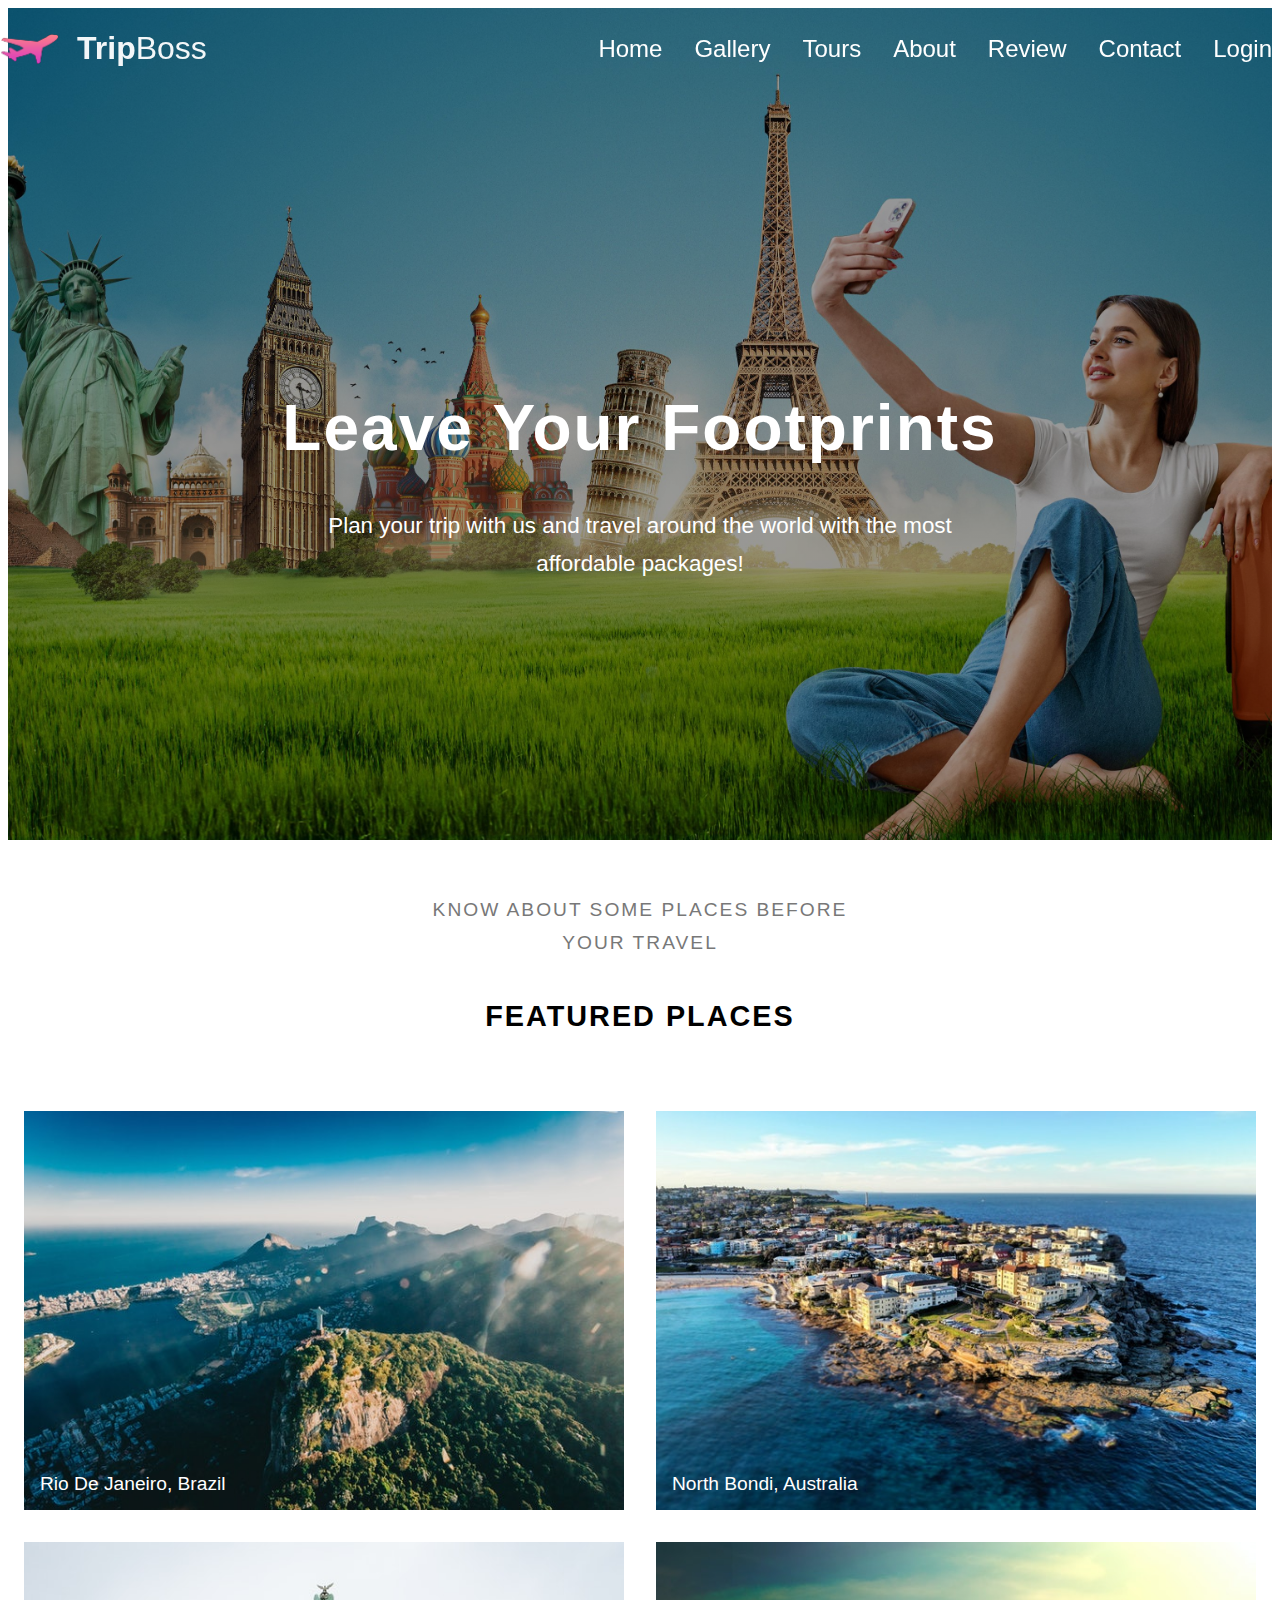
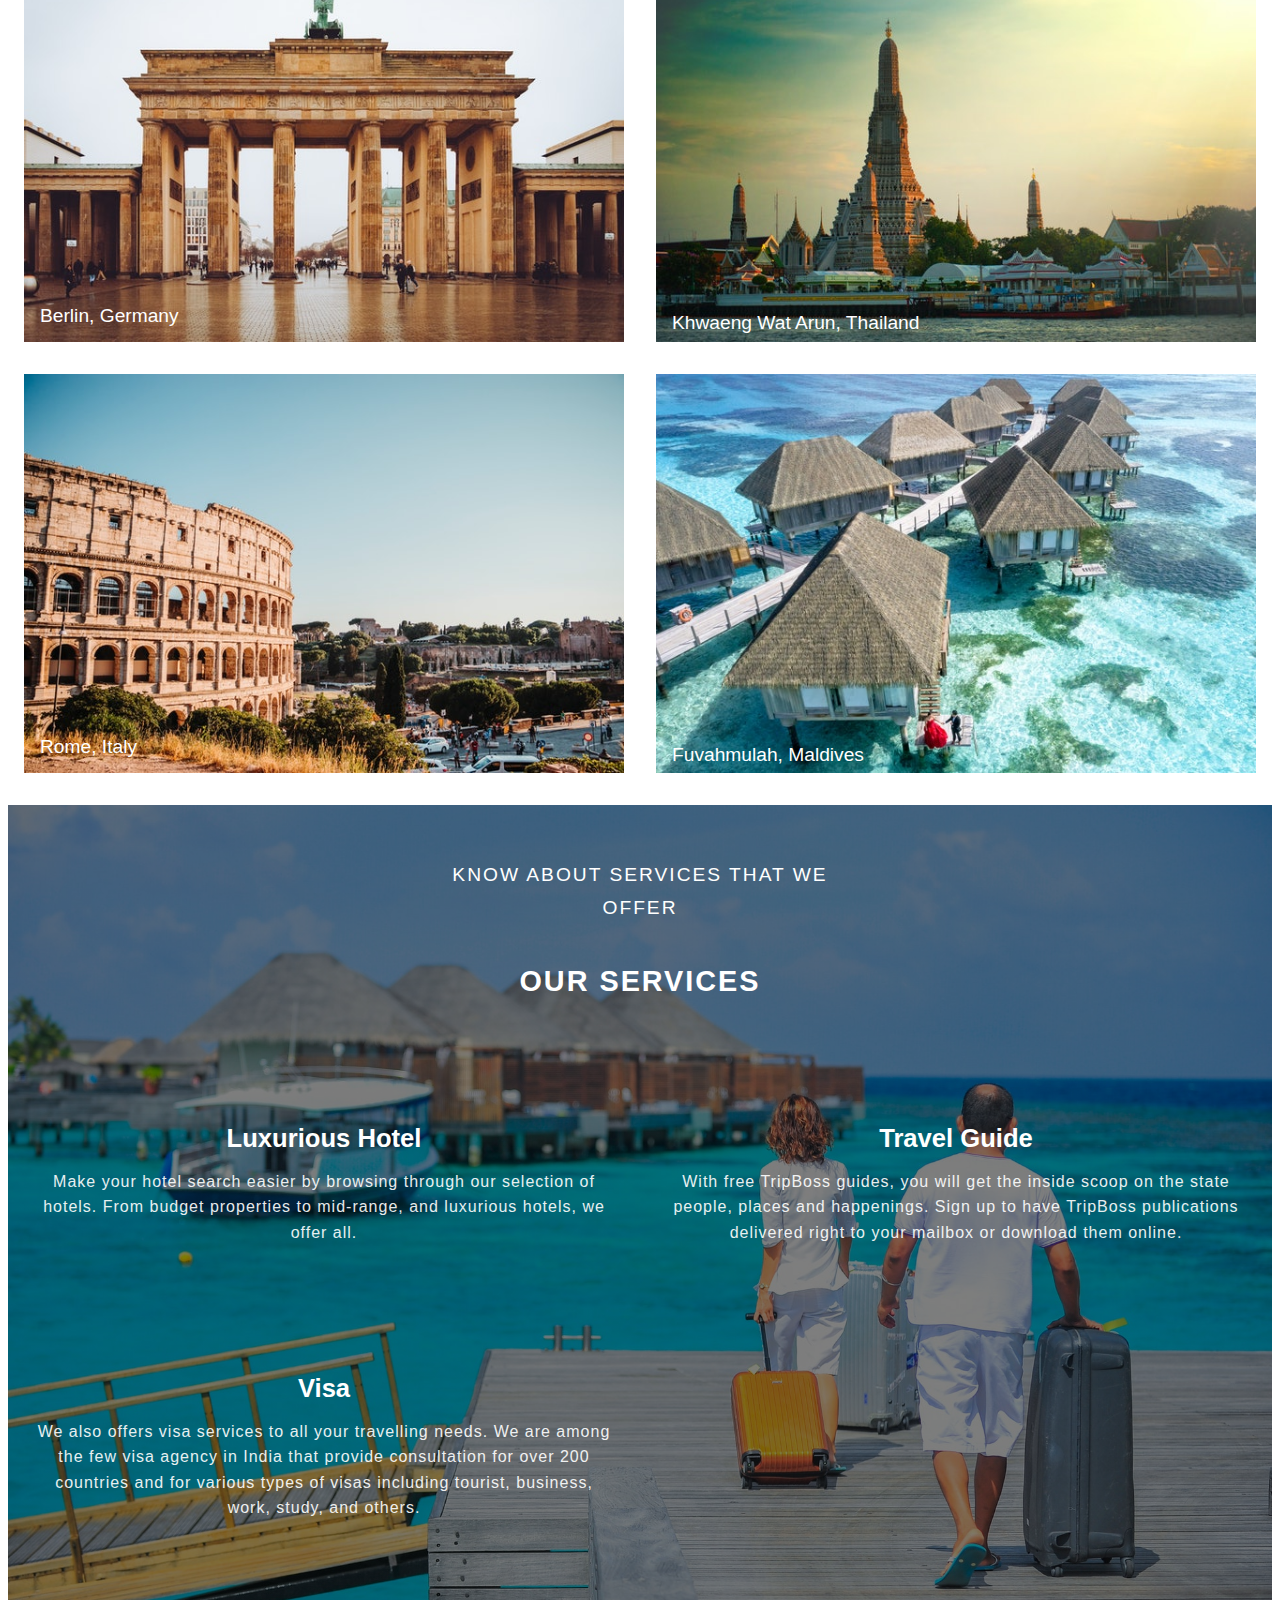
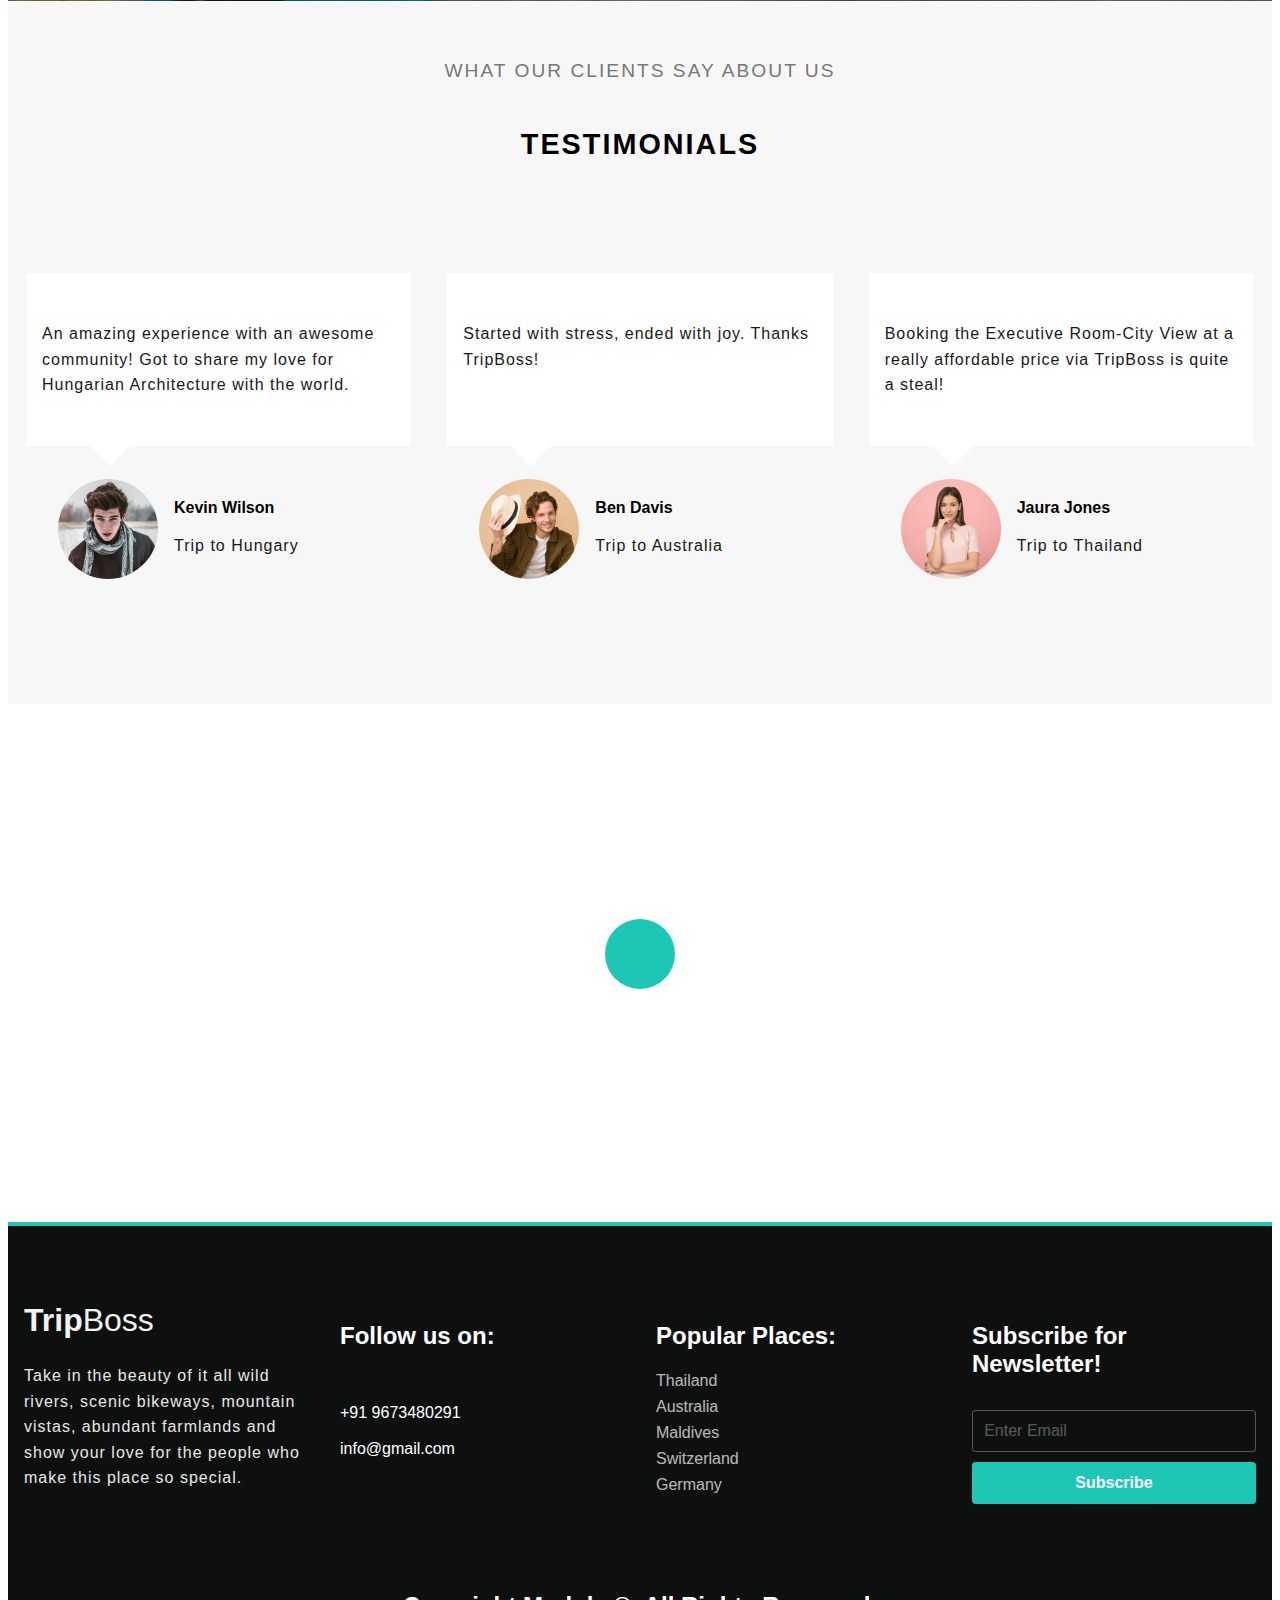
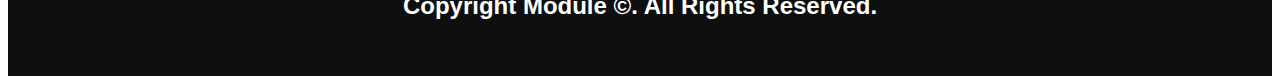
==== index.html @ 620a7f77 "initial commit" ====
<html>
    <head>
    <meta charset="utf-8">
    <meta http-equiv="X-UA-Compatible" content="IE=edge">
    <title>TripBoss</title>
    <meta name="description" content="">
    <meta name="viewport" content="width=device-width, initial-scale=1">
    <!-- font awesome cdn -->
    <link rel="stylesheet" href="https://cdnjs.cloudflare.com/ajax/libs/font-awesome/5.15.3/css/all.min.css" integrity="sha512-iBBXm8fW90+nuLcSKlbmrPcLa0OT92xO1BIsZ+ywDWZCvqsWgccV3gFoRBv0z+8dLJgyAHIhR35VZc2oM/gI1w==" crossorigin="anonymous" referrerpolicy="no-referrer">
    <!-- fonts -->
    <link rel="stylesheetZ" href="font/fonts.css">
    <!-- normalize css -->
    <link rel="stylesheet" href="css/normalize.css">
    <!-- custom css -->
    <link rel="stylesheet" href="css/utility.css">
    <link rel="stylesheet" href="css/style.css">
    <link rel="stylesheet" href="css/responsive.css">
</head>
<body class="">
    <!-- navbar  -->
    <nav class="navbar">
        <div class="container flex">
         <img src="images/logo2.png " class="logo" alt="Logo" title="TripBoss">
            <a href="index.html" class="site-brand">
                Trip<span>Boss</span>
            </a>

            <button type="button" id="navbar-show-btn" class="flex">
                <i class="fas fa-bars"></i>
            </button>
            <div id="navbar-collapse">
                <button type="button" id="navbar-close-btn" class="flex">
                    <i class="fas fa-times"></i>
                </button>
                    <ul class="navbar-nav">
                    <li class="nav-item">
                        <a href="index.html" class="nav-link ">Home</a>
                    </li>
                    <li class="nav-item">
                        <a href="gallery.html" class="nav-link active">Gallery</a>
                    </li>
                 
                    <li class="nav-item">
                        <a href="tourse.html" class="nav-link">Tours</a>
                    </li>
                    
                    <li class="nav-item">
                        <a href="about.html" class="nav-link">About</a> </li>
                    <li class="nav-item">
                        <a href="review.html" class="nav-link">Review</a>
                    </li>
                   
                    <li class="nav-item">
                        <a href="contact.html" class="nav-link">Contact</a>
                    </li>
                    <li class="nav-item">
                        <a href="login.html" class="nav-link">Login</a>
                    </li>
                    <div class="animation start-home"></div>
                </ul>
            </div>
        </div>
    </nav>
    <!-- end of navbar  -->

    <!-- header -->
    <header id="home" class="flex">
        <div class="container">
            <div class="header-title">
                <h1>Leave Your Footprints</h1>
                <p>Plan your trip with us and travel around the world with the most affordable packages!</p>
            </div>
            <!-- <div class="header-form">
                <h2>Choose your Travel location:</h2>
                <form class="flex">
                    <input type="text" class="form-control" placeholder="Destination name">
                    <input type="date" class="form-control" placeholder="Date">
                    <input type="number" class="form-control" placeholder="Price ($)">
                    <input type="submit" class="btn" value="Search">
                </form>
            </div> -->
        </div>
    </header>
    <!-- header -->

    <!-- featured section -->
    <section id="featured" class="py-4">
        <div class="container">
            <div class="title-wrap">
                <span class="sm-title">know about some places before your travel</span>
                <h2 class="lg-title">featured places</h2>
            </div>

            <div class="featured-row">
                <div class="featured-item my-2 shadow">
                    <img src="images/featured-reo-de-janeiro-brazil.jpg" alt="featured place">
                    <div class="featured-item-content">
                        <span>
                            <i class="fas fa-map-marker-alt"></i>
                            Rio De Janeiro, Brazil
                        </span>
                        <div>
                            <p class="text">Rio De Janeiro is one of the most beautiful travel destinations to visit in Brazil. Be it summer, Winter or Monsoon, every season has its own charm in Brazil.</p>
                        </div>
                    </div>
                </div>

                <div class="featured-item my-2 shadow">
                    <img src="images/featured-north-bondi-australia.jpg" alt="featured place">
                    <div class="featured-item-content">
                        <span>
                            <i class="fas fa-map-marker-alt"></i>
                            North Bondi, Australia
                        </span>
                        <div>
                            <p class="text">An iconic Australian suburb, Bondi Beach is famous for its fantastic beaches and views. Bondi Beach boasts impressive ocean views all along the many restaurants and bars on Campbell Parade.</p>
                        </div>
                    </div>
                </div>

                <div class="featured-item my-2 shadow">
                    <img src="images/featured-berlin-germany.jpg" alt="featured place">
                    <div class="featured-item-content">
                        <span>
                            <i class="fas fa-map-marker-alt"></i>
                            Berlin, Germany
                        </span>
                        <div>
                            <p class="text">Berlin in Autumn and Winter awaits you. Visit the great museums &amp; sights and then relax in a café. Look forward to concerts discover with us all the diversity of the most wonderful season in Berlin.</p>
                        </div>
                    </div>
                </div>

                <div class="featured-item my-2 shadow">
                    <img src="images/featured-khwaeng-wat-arun-thailand.jpg" alt="featured place">
                    <div class="featured-item-content">
                        <span>
                            <i class="fas fa-map-marker-alt"></i>
                            Khwaeng wat arun, thailand
                        </span>
                        <div>
                            <p class="text">Wat arun is one of the remarkable landmarks in Thailand well known for its stunning architectural design and decorations</p>
                        </div>
                    </div>
                </div>

                <div class="featured-item my-2 shadow">
                    <img src="images/featured-rome-italy.jpg" alt="featured place">
                    <div class="featured-item-content">
                        <span>
                            <i class="fas fa-map-marker-alt"></i>
                            Rome, Italy
                        </span>
                        <div>
                            <p class="text">Rome is home to the most famous landmarks in the world including Vatican City, Sistine Chapel, Trastevere, Trevi Fountain, and Vatican Museums.</p>
                        </div>
                    </div>
                </div>

                <div class="featured-item my-2 shadow">
                    <img src="images/featured-fuvahmulah-maldives.jpg" alt="featured place">
                    <div class="featured-item-content">
                        <span>
                            <i class="fas fa-map-marker-alt"></i>
                            fuvahmulah, maldives
                        </span>
                        <div>
                            <p class="text">Fuvahmulah is unique and the most beautiful island in the Maldives.The treasure of the island is the unique white pebble beach.</p>
                        </div>
                    </div>
                </div>
            </div>
        </div>
    </section>
    <!-- end of featured section -->

    <!-- services section -->
    <section id="services" class="py-4">
        <div class="container">
            <div class="title-wrap">
                <span class="sm-title">know about services that we offer</span>
                <h2 class="lg-title">Our services</h2>
            </div>

            <div class="services-row">
                <div class="services-item">
                    <span class="services-icon">
                        <i class="fas fa-hotel"></i>
                    </span>
                    <h3>Luxurious Hotel</h3>
                    <p class="text">Make your hotel search easier by browsing through our selection of hotels. From budget properties to mid-range, and luxurious hotels, we offer all.</p>
                </div>

                <div class="services-item">
                    <span class="services-icon">
                        <i class="fas fa-map-marked-alt"></i>
                    </span>
                    <h3>Travel Guide</h3>
                    <p class="text">With free TripBoss guides, you will get the inside scoop on the state people, places and happenings. Sign up to have TripBoss publications delivered right to your mailbox or download them online.</p>
                </div>

                <div class="services-item">
                    <span class="services-icon">
                        <i class="fas fa-money-bill"></i>
                    </span>
                    <h3>Visa</h3>
                    <p class="text">We also offers visa services to all your travelling needs. We are among the few visa agency in India that provide consultation for over 200 countries and for various types of visas including tourist, business, work, study, and others.</p>
                    
                </div>
            </div>
        </div>
    </section>
    <!-- end of services section -->

    <!-- testimonials section -->
    <section id="testimonials" class="py-4">
        <div class="container">
            <div class="title-wrap">
                <span class="sm-title">what our clients say about us</span>
                <h2 class="lg-title">testimonials</h2>
            </div>

            <div class="test-row">
                <div class="test-item">
                    <p class="text">An amazing experience with an awesome community! Got to share my love for Hungarian Architecture with the world.</p>
                    <div class="test-item-info">
                        <img src="images/test-1.jpg" alt="testimonial">
                        <div>
                            <h3>Kevin Wilson</h3>
                            <p class="text">Trip to Hungary</p>
                        </div>
                    </div>
                </div>

                <div class="test-item">
                    <p class="text">Started with stress, ended with joy. Thanks TripBoss!</p>
                    <div class="test-item-info">
                        <img src="images/test-2.jpg" alt="testimonial">
                        <div>
                            <h3>Ben Davis</h3>
                            <p class="text">Trip to Australia</p>
                        </div>
                    </div>
                </div>

                <div class="test-item">
                    <p class="text">Booking the Executive Room-City View at a really affordable price via TripBoss is quite a steal!</p>
                    <div class="test-item-info">
                        <img src="images/test-3.jpg" alt="testimonial">
                        <div>
                            <h3>Jaura Jones</h3>
                            <p class="text">Trip to Thailand</p>
                        </div>
                    </div>
                </div>
            </div>
        </div>
    </section>
    <!-- end of testimonials section -->

    <!-- video section -->
    <section id="video">
        <div class="video-wrapper flex">
            <video loop="">
                <source src="videos/video-section.mp4" type="video/mp4">
            </video>
            <button type="button" id="play-btn">
                <i class="fas fa-play"></i>
            </button>
        </div>
    </section>
    <!-- end of video section -->
    <br>
    <!-- footer -->
    
    <footer class="py-4">
        <div class="container footer-row">
            <div class="footer-item">
                <a href="index.html" class="site-brand">
                    Trip<span>Boss</span>
                </a>
                <p class="text">Take in the beauty of it all wild rivers, scenic bikeways, mountain vistas, abundant farmlands and show your love for the people who make this place so special.</p>
            </div>

            <div class="footer-item">
                <h2>Follow us on: </h2>
                <ul class="social-links">
                    <li>
                        <a href="https://www.facebook.com" target="_blank">
                            <i class="fab fa-facebook-f"></i>
                        </a>
                    </li>
                    <li>
                        <a href="https://www.instagram.com" target="_blank">
                            <i class="fab fa-instagram"></i>
                        </a>
                    </li>
                    <li>
                        <a href="https://www.twitter.com" target="_blank">
                            <i class="fab fa-twitter"></i>
                        </a>
                    </li>
                    <li>
                        <a href="https://www.pinterest.com" target="_blank">
                            <i class="fab fa-pinterest"></i>
                        </a>
                    </li>
                    <li>
                        <a href="https://www.google.com" target="_blank">
                            <i class="fab fa-google-plus"></i>
                        </a>
                    </li>
                </ul>

                <div>
                    <i class="fa fa-phone"></i> +91 9673480291 <br><br>
                    <i class="fa fa-envelope"></i> info@gmail.com
                </div>
            </div>

            <div class="footer-item">
                <h2>Popular Places:</h2>
                <ul>
                    <li><a href="#">Thailand</a></li>
                    <li><a href="#">Australia</a></li>
                    <li><a href="#">Maldives</a></li>
                    <li><a href="#">Switzerland</a></li>
                    <li><a href="#">Germany</a></li>
                </ul>
            </div>

            <div class="subscribe-form footer-item">
                <h2>Subscribe for Newsletter!</h2>
                <form class="flex">
                    <input type="email" placeholder="Enter Email" class="form-control">
                    <input type="submit" class="btn" value="Subscribe">
                </form>
            </div>
        </div>

        <div class="copyright">
            <p>Copyright Module ©. All Rights Reserved.</p>
        </div>
    </footer>
    <!-- end of footer -->

    <!-- js -->
    <script src="js/script.js"></script>
    <script>
        // play/pause video
        let video = document.querySelector('.video-wrapper video');
        document.getElementById('play-btn').addEventListener('click', () => {
            if(video.paused){
                video.play();
            } else {
                video.pause();
            }
        });
    </script>
</body>
</html>
---- font/fonts.css ----
/* cyrillic-ext */
@font-face {
  font-family: 'Open Sans';
  font-style: normal;
  font-weight: 300;
  font-display: swap;
  src: url(https://fonts.gstatic.com/s/opensans/v20/mem5YaGs126MiZpBA-UN_r8OX-hpOqc.woff2) format('woff2');
  unicode-range: U+0460-052F, U+1C80-1C88, U+20B4, U+2DE0-2DFF, U+A640-A69F, U+FE2E-FE2F;
}
/* cyrillic */
@font-face {
  font-family: 'Open Sans';
  font-style: normal;
  font-weight: 300;
  font-display: swap;
  src: url(https://fonts.gstatic.com/s/opensans/v20/mem5YaGs126MiZpBA-UN_r8OVuhpOqc.woff2) format('woff2');
  unicode-range: U+0400-045F, U+0490-0491, U+04B0-04B1, U+2116;
}
/* greek-ext */
@font-face {
  font-family: 'Open Sans';
  font-style: normal;
  font-weight: 300;
  font-display: swap;
  src: url(https://fonts.gstatic.com/s/opensans/v20/mem5YaGs126MiZpBA-UN_r8OXuhpOqc.woff2) format('woff2');
  unicode-range: U+1F00-1FFF;
}
/* greek */
@font-face {
  font-family: 'Open Sans';
  font-style: normal;
  font-weight: 300;
  font-display: swap;
  src: url(https://fonts.gstatic.com/s/opensans/v20/mem5YaGs126MiZpBA-UN_r8OUehpOqc.woff2) format('woff2');
  unicode-range: U+0370-03FF;
}
/* vietnamese */
@font-face {
  font-family: 'Open Sans';
  font-style: normal;
  font-weight: 300;
  font-display: swap;
  src: url(https://fonts.gstatic.com/s/opensans/v20/mem5YaGs126MiZpBA-UN_r8OXehpOqc.woff2) format('woff2');
  unicode-range: U+0102-0103, U+0110-0111, U+0128-0129, U+0168-0169, U+01A0-01A1, U+01AF-01B0, U+1EA0-1EF9, U+20AB;
}
/* latin-ext */
@font-face {
  font-family: 'Open Sans';
  font-style: normal;
  font-weight: 300;
  font-display: swap;
  src: url(https://fonts.gstatic.com/s/opensans/v20/mem5YaGs126MiZpBA-UN_r8OXOhpOqc.woff2) format('woff2');
  unicode-range: U+0100-024F, U+0259, U+1E00-1EFF, U+2020, U+20A0-20AB, U+20AD-20CF, U+2113, U+2C60-2C7F, U+A720-A7FF;
}
/* latin */
@font-face {
  font-family: 'Open Sans';
  font-style: normal;
  font-weight: 300;
  font-display: swap;
  src: url(https://fonts.gstatic.com/s/opensans/v20/mem5YaGs126MiZpBA-UN_r8OUuhp.woff2) format('woff2');
  unicode-range: U+0000-00FF, U+0131, U+0152-0153, U+02BB-02BC, U+02C6, U+02DA, U+02DC, U+2000-206F, U+2074, U+20AC, U+2122, U+2191, U+2193, U+2212, U+2215, U+FEFF, U+FFFD;
}
/* cyrillic-ext */
@font-face {
  font-family: 'Open Sans';
  font-style: normal;
  font-weight: 400;
  font-display: swap;
  src: url(https://fonts.gstatic.com/s/opensans/v20/mem8YaGs126MiZpBA-UFWJ0bbck.woff2) format('woff2');
  unicode-range: U+0460-052F, U+1C80-1C88, U+20B4, U+2DE0-2DFF, U+A640-A69F, U+FE2E-FE2F;
}
/* cyrillic */
@font-face {
  font-family: 'Open Sans';
  font-style: normal;
  font-weight: 400;
  font-display: swap;
  src: url(https://fonts.gstatic.com/s/opensans/v20/mem8YaGs126MiZpBA-UFUZ0bbck.woff2) format('woff2');
  unicode-range: U+0400-045F, U+0490-0491, U+04B0-04B1, U+2116;
}
/* greek-ext */
@font-face {
  font-family: 'Open Sans';
  font-style: normal;
  font-weight: 400;
  font-display: swap;
  src: url(https://fonts.gstatic.com/s/opensans/v20/mem8YaGs126MiZpBA-UFWZ0bbck.woff2) format('woff2');
  unicode-range: U+1F00-1FFF;
}
/* greek */
@font-face {
  font-family: 'Open Sans';
  font-style: normal;
  font-weight: 400;
  font-display: swap;
  src: url(https://fonts.gstatic.com/s/opensans/v20/mem8YaGs126MiZpBA-UFVp0bbck.woff2) format('woff2');
  unicode-range: U+0370-03FF;
}
/* vietnamese */
@font-face {
  font-family: 'Open Sans';
  font-style: normal;
  font-weight: 400;
  font-display: swap;
  src: url(https://fonts.gstatic.com/s/opensans/v20/mem8YaGs126MiZpBA-UFWp0bbck.woff2) format('woff2');
  unicode-range: U+0102-0103, U+0110-0111, U+0128-0129, U+0168-0169, U+01A0-01A1, U+01AF-01B0, U+1EA0-1EF9, U+20AB;
}
/* latin-ext */
@font-face {
  font-family: 'Open Sans';
  font-style: normal;
  font-weight: 400;
  font-display: swap;
  src: url(https://fonts.gstatic.com/s/opensans/v20/mem8YaGs126MiZpBA-UFW50bbck.woff2) format('woff2');
  unicode-range: U+0100-024F, U+0259, U+1E00-1EFF, U+2020, U+20A0-20AB, U+20AD-20CF, U+2113, U+2C60-2C7F, U+A720-A7FF;
}
/* latin */
@font-face {
  font-family: 'Open Sans';
  font-style: normal;
  font-weight: 400;
  font-display: swap;
  src: url(https://fonts.gstatic.com/s/opensans/v20/mem8YaGs126MiZpBA-UFVZ0b.woff2) format('woff2');
  unicode-range: U+0000-00FF, U+0131, U+0152-0153, U+02BB-02BC, U+02C6, U+02DA, U+02DC, U+2000-206F, U+2074, U+20AC, U+2122, U+2191, U+2193, U+2212, U+2215, U+FEFF, U+FFFD;
}
/* cyrillic-ext */
@font-face {
  font-family: 'Open Sans';
  font-style: normal;
  font-weight: 600;
  font-display: swap;
  src: url(https://fonts.gstatic.com/s/opensans/v20/mem5YaGs126MiZpBA-UNirkOX-hpOqc.woff2) format('woff2');
  unicode-range: U+0460-052F, U+1C80-1C88, U+20B4, U+2DE0-2DFF, U+A640-A69F, U+FE2E-FE2F;
}
/* cyrillic */
@font-face {
  font-family: 'Open Sans';
  font-style: normal;
  font-weight: 600;
  font-display: swap;
  src: url(https://fonts.gstatic.com/s/opensans/v20/mem5YaGs126MiZpBA-UNirkOVuhpOqc.woff2) format('woff2');
  unicode-range: U+0400-045F, U+0490-0491, U+04B0-04B1, U+2116;
}
/* greek-ext */
@font-face {
  font-family: 'Open Sans';
  font-style: normal;
  font-weight: 600;
  font-display: swap;
  src: url(https://fonts.gstatic.com/s/opensans/v20/mem5YaGs126MiZpBA-UNirkOXuhpOqc.woff2) format('woff2');
  unicode-range: U+1F00-1FFF;
}
/* greek */
@font-face {
  font-family: 'Open Sans';
  font-style: normal;
  font-weight: 600;
  font-display: swap;
  src: url(https://fonts.gstatic.com/s/opensans/v20/mem5YaGs126MiZpBA-UNirkOUehpOqc.woff2) format('woff2');
  unicode-range: U+0370-03FF;
}
/* vietnamese */
@font-face {
  font-family: 'Open Sans';
  font-style: normal;
  font-weight: 600;
  font-display: swap;
  src: url(https://fonts.gstatic.com/s/opensans/v20/mem5YaGs126MiZpBA-UNirkOXehpOqc.woff2) format('woff2');
  unicode-range: U+0102-0103, U+0110-0111, U+0128-0129, U+0168-0169, U+01A0-01A1, U+01AF-01B0, U+1EA0-1EF9, U+20AB;
}
/* latin-ext */
@font-face {
  font-family: 'Open Sans';
  font-style: normal;
  font-weight: 600;
  font-display: swap;
  src: url(https://fonts.gstatic.com/s/opensans/v20/mem5YaGs126MiZpBA-UNirkOXOhpOqc.woff2) format('woff2');
  unicode-range: U+0100-024F, U+0259, U+1E00-1EFF, U+2020, U+20A0-20AB, U+20AD-20CF, U+2113, U+2C60-2C7F, U+A720-A7FF;
}
/* latin */
@font-face {
  font-family: 'Open Sans';
  font-style: normal;
  font-weight: 600;
  font-display: swap;
  src: url(https://fonts.gstatic.com/s/opensans/v20/mem5YaGs126MiZpBA-UNirkOUuhp.woff2) format('woff2');
  unicode-range: U+0000-00FF, U+0131, U+0152-0153, U+02BB-02BC, U+02C6, U+02DA, U+02DC, U+2000-206F, U+2074, U+20AC, U+2122, U+2191, U+2193, U+2212, U+2215, U+FEFF, U+FFFD;
}
/* cyrillic-ext */
@font-face {
  font-family: 'Open Sans';
  font-style: normal;
  font-weight: 700;
  font-display: swap;
  src: url(https://fonts.gstatic.com/s/opensans/v20/mem5YaGs126MiZpBA-UN7rgOX-hpOqc.woff2) format('woff2');
  unicode-range: U+0460-052F, U+1C80-1C88, U+20B4, U+2DE0-2DFF, U+A640-A69F, U+FE2E-FE2F;
}
/* cyrillic */
@font-face {
  font-family: 'Open Sans';
  font-style: normal;
  font-weight: 700;
  font-display: swap;
  src: url(https://fonts.gstatic.com/s/opensans/v20/mem5YaGs126MiZpBA-UN7rgOVuhpOqc.woff2) format('woff2');
  unicode-range: U+0400-045F, U+0490-0491, U+04B0-04B1, U+2116;
}
/* greek-ext */
@font-face {
  font-family: 'Open Sans';
  font-style: normal;
  font-weight: 700;
  font-display: swap;
  src: url(https://fonts.gstatic.com/s/opensans/v20/mem5YaGs126MiZpBA-UN7rgOXuhpOqc.woff2) format('woff2');
  unicode-range: U+1F00-1FFF;
}
/* greek */
@font-face {
  font-family: 'Open Sans';
  font-style: normal;
  font-weight: 700;
  font-display: swap;
  src: url(https://fonts.gstatic.com/s/opensans/v20/mem5YaGs126MiZpBA-UN7rgOUehpOqc.woff2) format('woff2');
  unicode-range: U+0370-03FF;
}
/* vietnamese */
@font-face {
  font-family: 'Open Sans';
  font-style: normal;
  font-weight: 700;
  font-display: swap;
  src: url(https://fonts.gstatic.com/s/opensans/v20/mem5YaGs126MiZpBA-UN7rgOXehpOqc.woff2) format('woff2');
  unicode-range: U+0102-0103, U+0110-0111, U+0128-0129, U+0168-0169, U+01A0-01A1, U+01AF-01B0, U+1EA0-1EF9, U+20AB;
}
/* latin-ext */
@font-face {
  font-family: 'Open Sans';
  font-style: normal;
  font-weight: 700;
  font-display: swap;
  src: url(https://fonts.gstatic.com/s/opensans/v20/mem5YaGs126MiZpBA-UN7rgOXOhpOqc.woff2) format('woff2');
  unicode-range: U+0100-024F, U+0259, U+1E00-1EFF, U+2020, U+20A0-20AB, U+20AD-20CF, U+2113, U+2C60-2C7F, U+A720-A7FF;
}
/* latin */
@font-face {
  font-family: 'Open Sans';
  font-style: normal;
  font-weight: 700;
  font-display: swap;
  src: url(https://fonts.gstatic.com/s/opensans/v20/mem5YaGs126MiZpBA-UN7rgOUuhp.woff2) format('woff2');
  unicode-range: U+0000-00FF, U+0131, U+0152-0153, U+02BB-02BC, U+02C6, U+02DA, U+02DC, U+2000-206F, U+2074, U+20AC, U+2122, U+2191, U+2193, U+2212, U+2215, U+FEFF, U+FFFD;
}
/* cyrillic-ext */
@font-face {
  font-family: 'Open Sans';
  font-style: normal;
  font-weight: 800;
  font-display: swap;
  src: url(https://fonts.gstatic.com/s/opensans/v20/mem5YaGs126MiZpBA-UN8rsOX-hpOqc.woff2) format('woff2');
  unicode-range: U+0460-052F, U+1C80-1C88, U+20B4, U+2DE0-2DFF, U+A640-A69F, U+FE2E-FE2F;
}
/* cyrillic */
@font-face {
  font-family: 'Open Sans';
  font-style: normal;
  font-weight: 800;
  font-display: swap;
  src: url(https://fonts.gstatic.com/s/opensans/v20/mem5YaGs126MiZpBA-UN8rsOVuhpOqc.woff2) format('woff2');
  unicode-range: U+0400-045F, U+0490-0491, U+04B0-04B1, U+2116;
}
/* greek-ext */
@font-face {
  font-family: 'Open Sans';
  font-style: normal;
  font-weight: 800;
  font-display: swap;
  src: url(https://fonts.gstatic.com/s/opensans/v20/mem5YaGs126MiZpBA-UN8rsOXuhpOqc.woff2) format('woff2');
  unicode-range: U+1F00-1FFF;
}
/* greek */
@font-face {
  font-family: 'Open Sans';
  font-style: normal;
  font-weight: 800;
  font-display: swap;
  src: url(https://fonts.gstatic.com/s/opensans/v20/mem5YaGs126MiZpBA-UN8rsOUehpOqc.woff2) format('woff2');
  unicode-range: U+0370-03FF;
}
/* vietnamese */
@font-face {
  font-family: 'Open Sans';
  font-style: normal;
  font-weight: 800;
  font-display: swap;
  src: url(https://fonts.gstatic.com/s/opensans/v20/mem5YaGs126MiZpBA-UN8rsOXehpOqc.woff2) format('woff2');
  unicode-range: U+0102-0103, U+0110-0111, U+0128-0129, U+0168-0169, U+01A0-01A1, U+01AF-01B0, U+1EA0-1EF9, U+20AB;
}
/* latin-ext */
@font-face {
  font-family: 'Open Sans';
  font-style: normal;
  font-weight: 800;
  font-display: swap;
  src: url(https://fonts.gstatic.com/s/opensans/v20/mem5YaGs126MiZpBA-UN8rsOXOhpOqc.woff2) format('woff2');
  unicode-range: U+0100-024F, U+0259, U+1E00-1EFF, U+2020, U+20A0-20AB, U+20AD-20CF, U+2113, U+2C60-2C7F, U+A720-A7FF;
}
/* latin */
@font-face {
  font-family: 'Open Sans';
  font-style: normal;
  font-weight: 800;
  font-display: swap;
  src: url(https://fonts.gstatic.com/s/opensans/v20/mem5YaGs126MiZpBA-UN8rsOUuhp.woff2) format('woff2');
  unicode-range: U+0000-00FF, U+0131, U+0152-0153, U+02BB-02BC, U+02C6, U+02DA, U+02DC, U+2000-206F, U+2074, U+20AC, U+2122, U+2191, U+2193, U+2212, U+2215, U+FEFF, U+FFFD;
}
/* cyrillic-ext */
@font-face {
  font-family: 'Raleway';
  font-style: normal;
  font-weight: 200;
  font-display: swap;
  src: url(https://fonts.gstatic.com/s/raleway/v22/1Ptug8zYS_SKggPNyCAIT5lu.woff2) format('woff2');
  unicode-range: U+0460-052F, U+1C80-1C88, U+20B4, U+2DE0-2DFF, U+A640-A69F, U+FE2E-FE2F;
}
/* cyrillic */
@font-face {
  font-family: 'Raleway';
  font-style: normal;
  font-weight: 200;
  font-display: swap;
  src: url(https://fonts.gstatic.com/s/raleway/v22/1Ptug8zYS_SKggPNyCkIT5lu.woff2) format('woff2');
  unicode-range: U+0400-045F, U+0490-0491, U+04B0-04B1, U+2116;
}
/* vietnamese */
@font-face {
  font-family: 'Raleway';
  font-style: normal;
  font-weight: 200;
  font-display: swap;
  src: url(https://fonts.gstatic.com/s/raleway/v22/1Ptug8zYS_SKggPNyCIIT5lu.woff2) format('woff2');
  unicode-range: U+0102-0103, U+0110-0111, U+0128-0129, U+0168-0169, U+01A0-01A1, U+01AF-01B0, U+1EA0-1EF9, U+20AB;
}
/* latin-ext */
@font-face {
  font-family: 'Raleway';
  font-style: normal;
  font-weight: 200;
  font-display: swap;
  src: url(https://fonts.gstatic.com/s/raleway/v22/1Ptug8zYS_SKggPNyCMIT5lu.woff2) format('woff2');
  unicode-range: U+0100-024F, U+0259, U+1E00-1EFF, U+2020, U+20A0-20AB, U+20AD-20CF, U+2113, U+2C60-2C7F, U+A720-A7FF;
}
/* latin */
@font-face {
  font-family: 'Raleway';
  font-style: normal;
  font-weight: 200;
  font-display: swap;
  src: url(https://fonts.gstatic.com/s/raleway/v22/1Ptug8zYS_SKggPNyC0ITw.woff2) format('woff2');
  unicode-range: U+0000-00FF, U+0131, U+0152-0153, U+02BB-02BC, U+02C6, U+02DA, U+02DC, U+2000-206F, U+2074, U+20AC, U+2122, U+2191, U+2193, U+2212, U+2215, U+FEFF, U+FFFD;
}
/* cyrillic-ext */
@font-face {
  font-family: 'Raleway';
  font-style: normal;
  font-weight: 300;
  font-display: swap;
  src: url(https://fonts.gstatic.com/s/raleway/v22/1Ptug8zYS_SKggPNyCAIT5lu.woff2) format('woff2');
  unicode-range: U+0460-052F, U+1C80-1C88, U+20B4, U+2DE0-2DFF, U+A640-A69F, U+FE2E-FE2F;
}
/* cyrillic */
@font-face {
  font-family: 'Raleway';
  font-style: normal;
  font-weight: 300;
  font-display: swap;
  src: url(https://fonts.gstatic.com/s/raleway/v22/1Ptug8zYS_SKggPNyCkIT5lu.woff2) format('woff2');
  unicode-range: U+0400-045F, U+0490-0491, U+04B0-04B1, U+2116;
}
/* vietnamese */
@font-face {
  font-family: 'Raleway';
  font-style: normal;
  font-weight: 300;
  font-display: swap;
  src: url(https://fonts.gstatic.com/s/raleway/v22/1Ptug8zYS_SKggPNyCIIT5lu.woff2) format('woff2');
  unicode-range: U+0102-0103, U+0110-0111, U+0128-0129, U+0168-0169, U+01A0-01A1, U+01AF-01B0, U+1EA0-1EF9, U+20AB;
}
/* latin-ext */
@font-face {
  font-family: 'Raleway';
  font-style: normal;
  font-weight: 300;
  font-display: swap;
  src: url(https://fonts.gstatic.com/s/raleway/v22/1Ptug8zYS_SKggPNyCMIT5lu.woff2) format('woff2');
  unicode-range: U+0100-024F, U+0259, U+1E00-1EFF, U+2020, U+20A0-20AB, U+20AD-20CF, U+2113, U+2C60-2C7F, U+A720-A7FF;
}
/* latin */
@font-face {
  font-family: 'Raleway';
  font-style: normal;
  font-weight: 300;
  font-display: swap;
  src: url(https://fonts.gstatic.com/s/raleway/v22/1Ptug8zYS_SKggPNyC0ITw.woff2) format('woff2');
  unicode-range: U+0000-00FF, U+0131, U+0152-0153, U+02BB-02BC, U+02C6, U+02DA, U+02DC, U+2000-206F, U+2074, U+20AC, U+2122, U+2191, U+2193, U+2212, U+2215, U+FEFF, U+FFFD;
}
/* cyrillic-ext */
@font-face {
  font-family: 'Raleway';
  font-style: normal;
  font-weight: 400;
  font-display: swap;
  src: url(https://fonts.gstatic.com/s/raleway/v22/1Ptug8zYS_SKggPNyCAIT5lu.woff2) format('woff2');
  unicode-range: U+0460-052F, U+1C80-1C88, U+20B4, U+2DE0-2DFF, U+A640-A69F, U+FE2E-FE2F;
}
/* cyrillic */
@font-face {
  font-family: 'Raleway';
  font-style: normal;
  font-weight: 400;
  font-display: swap;
  src: url(https://fonts.gstatic.com/s/raleway/v22/1Ptug8zYS_SKggPNyCkIT5lu.woff2) format('woff2');
  unicode-range: U+0400-045F, U+0490-0491, U+04B0-04B1, U+2116;
}
/* vietnamese */
@font-face {
  font-family: 'Raleway';
  font-style: normal;
  font-weight: 400;
  font-display: swap;
  src: url(https://fonts.gstatic.com/s/raleway/v22/1Ptug8zYS_SKggPNyCIIT5lu.woff2) format('woff2');
  unicode-range: U+0102-0103, U+0110-0111, U+0128-0129, U+0168-0169, U+01A0-01A1, U+01AF-01B0, U+1EA0-1EF9, U+20AB;
}
/* latin-ext */
@font-face {
  font-family: 'Raleway';
  font-style: normal;
  font-weight: 400;
  font-display: swap;
  src: url(https://fonts.gstatic.com/s/raleway/v22/1Ptug8zYS_SKggPNyCMIT5lu.woff2) format('woff2');
  unicode-range: U+0100-024F, U+0259, U+1E00-1EFF, U+2020, U+20A0-20AB, U+20AD-20CF, U+2113, U+2C60-2C7F, U+A720-A7FF;
}
/* latin */
@font-face {
  font-family: 'Raleway';
  font-style: normal;
  font-weight: 400;
  font-display: swap;
  src: url(https://fonts.gstatic.com/s/raleway/v22/1Ptug8zYS_SKggPNyC0ITw.woff2) format('woff2');
  unicode-range: U+0000-00FF, U+0131, U+0152-0153, U+02BB-02BC, U+02C6, U+02DA, U+02DC, U+2000-206F, U+2074, U+20AC, U+2122, U+2191, U+2193, U+2212, U+2215, U+FEFF, U+FFFD;
}
/* cyrillic-ext */
@font-face {
  font-family: 'Raleway';
  font-style: normal;
  font-weight: 500;
  font-display: swap;
  src: url(https://fonts.gstatic.com/s/raleway/v22/1Ptug8zYS_SKggPNyCAIT5lu.woff2) format('woff2');
  unicode-range: U+0460-052F, U+1C80-1C88, U+20B4, U+2DE0-2DFF, U+A640-A69F, U+FE2E-FE2F;
}
/* cyrillic */
@font-face {
  font-family: 'Raleway';
  font-style: normal;
  font-weight: 500;
  font-display: swap;
  src: url(https://fonts.gstatic.com/s/raleway/v22/1Ptug8zYS_SKggPNyCkIT5lu.woff2) format('woff2');
  unicode-range: U+0400-045F, U+0490-0491, U+04B0-04B1, U+2116;
}
/* vietnamese */
@font-face {
  font-family: 'Raleway';
  font-style: normal;
  font-weight: 500;
  font-display: swap;
  src: url(https://fonts.gstatic.com/s/raleway/v22/1Ptug8zYS_SKggPNyCIIT5lu.woff2) format('woff2');
  unicode-range: U+0102-0103, U+0110-0111, U+0128-0129, U+0168-0169, U+01A0-01A1, U+01AF-01B0, U+1EA0-1EF9, U+20AB;
}
/* latin-ext */
@font-face {
  font-family: 'Raleway';
  font-style: normal;
  font-weight: 500;
  font-display: swap;
  src: url(https://fonts.gstatic.com/s/raleway/v22/1Ptug8zYS_SKggPNyCMIT5lu.woff2) format('woff2');
  unicode-range: U+0100-024F, U+0259, U+1E00-1EFF, U+2020, U+20A0-20AB, U+20AD-20CF, U+2113, U+2C60-2C7F, U+A720-A7FF;
}
/* latin */
@font-face {
  font-family: 'Raleway';
  font-style: normal;
  font-weight: 500;
  font-display: swap;
  src: url(https://fonts.gstatic.com/s/raleway/v22/1Ptug8zYS_SKggPNyC0ITw.woff2) format('woff2');
  unicode-range: U+0000-00FF, U+0131, U+0152-0153, U+02BB-02BC, U+02C6, U+02DA, U+02DC, U+2000-206F, U+2074, U+20AC, U+2122, U+2191, U+2193, U+2212, U+2215, U+FEFF, U+FFFD;
}
/* cyrillic-ext */
@font-face {
  font-family: 'Raleway';
  font-style: normal;
  font-weight: 600;
  font-display: swap;
  src: url(https://fonts.gstatic.com/s/raleway/v22/1Ptug8zYS_SKggPNyCAIT5lu.woff2) format('woff2');
  unicode-range: U+0460-052F, U+1C80-1C88, U+20B4, U+2DE0-2DFF, U+A640-A69F, U+FE2E-FE2F;
}
/* cyrillic */
@font-face {
  font-family: 'Raleway';
  font-style: normal;
  font-weight: 600;
  font-display: swap;
  src: url(https://fonts.gstatic.com/s/raleway/v22/1Ptug8zYS_SKggPNyCkIT5lu.woff2) format('woff2');
  unicode-range: U+0400-045F, U+0490-0491, U+04B0-04B1, U+2116;
}
/* vietnamese */
@font-face {
  font-family: 'Raleway';
  font-style: normal;
  font-weight: 600;
  font-display: swap;
  src: url(https://fonts.gstatic.com/s/raleway/v22/1Ptug8zYS_SKggPNyCIIT5lu.woff2) format('woff2');
  unicode-range: U+0102-0103, U+0110-0111, U+0128-0129, U+0168-0169, U+01A0-01A1, U+01AF-01B0, U+1EA0-1EF9, U+20AB;
}
/* latin-ext */
@font-face {
  font-family: 'Raleway';
  font-style: normal;
  font-weight: 600;
  font-display: swap;
  src: url(https://fonts.gstatic.com/s/raleway/v22/1Ptug8zYS_SKggPNyCMIT5lu.woff2) format('woff2');
  unicode-range: U+0100-024F, U+0259, U+1E00-1EFF, U+2020, U+20A0-20AB, U+20AD-20CF, U+2113, U+2C60-2C7F, U+A720-A7FF;
}
/* latin */
@font-face {
  font-family: 'Raleway';
  font-style: normal;
  font-weight: 600;
  font-display: swap;
  src: url(https://fonts.gstatic.com/s/raleway/v22/1Ptug8zYS_SKggPNyC0ITw.woff2) format('woff2');
  unicode-range: U+0000-00FF, U+0131, U+0152-0153, U+02BB-02BC, U+02C6, U+02DA, U+02DC, U+2000-206F, U+2074, U+20AC, U+2122, U+2191, U+2193, U+2212, U+2215, U+FEFF, U+FFFD;
}
/* cyrillic-ext */
@font-face {
  font-family: 'Raleway';
  font-style: normal;
  font-weight: 700;
  font-display: swap;
  src: url(https://fonts.gstatic.com/s/raleway/v22/1Ptug8zYS_SKggPNyCAIT5lu.woff2) format('woff2');
  unicode-range: U+0460-052F, U+1C80-1C88, U+20B4, U+2DE0-2DFF, U+A640-A69F, U+FE2E-FE2F;
}
/* cyrillic */
@font-face {
  font-family: 'Raleway';
  font-style: normal;
  font-weight: 700;
  font-display: swap;
  src: url(https://fonts.gstatic.com/s/raleway/v22/1Ptug8zYS_SKggPNyCkIT5lu.woff2) format('woff2');
  unicode-range: U+0400-045F, U+0490-0491, U+04B0-04B1, U+2116;
}
/* vietnamese */
@font-face {
  font-family: 'Raleway';
  font-style: normal;
  font-weight: 700;
  font-display: swap;
  src: url(https://fonts.gstatic.com/s/raleway/v22/1Ptug8zYS_SKggPNyCIIT5lu.woff2) format('woff2');
  unicode-range: U+0102-0103, U+0110-0111, U+0128-0129, U+0168-0169, U+01A0-01A1, U+01AF-01B0, U+1EA0-1EF9, U+20AB;
}
/* latin-ext */
@font-face {
  font-family: 'Raleway';
  font-style: normal;
  font-weight: 700;
  font-display: swap;
  src: url(https://fonts.gstatic.com/s/raleway/v22/1Ptug8zYS_SKggPNyCMIT5lu.woff2) format('woff2');
  unicode-range: U+0100-024F, U+0259, U+1E00-1EFF, U+2020, U+20A0-20AB, U+20AD-20CF, U+2113, U+2C60-2C7F, U+A720-A7FF;
}
/* latin */
@font-face {
  font-family: 'Raleway';
  font-style: normal;
  font-weight: 700;
  font-display: swap;
  src: url(https://fonts.gstatic.com/s/raleway/v22/1Ptug8zYS_SKggPNyC0ITw.woff2) format('woff2');
  unicode-range: U+0000-00FF, U+0131, U+0152-0153, U+02BB-02BC, U+02C6, U+02DA, U+02DC, U+2000-206F, U+2074, U+20AC, U+2122, U+2191, U+2193, U+2212, U+2215, U+FEFF, U+FFFD;
}
/* cyrillic-ext */
@font-face {
  font-family: 'Raleway';
  font-style: normal;
  font-weight: 800;
  font-display: swap;
  src: url(https://fonts.gstatic.com/s/raleway/v22/1Ptug8zYS_SKggPNyCAIT5lu.woff2) format('woff2');
  unicode-range: U+0460-052F, U+1C80-1C88, U+20B4, U+2DE0-2DFF, U+A640-A69F, U+FE2E-FE2F;
}
/* cyrillic */
@font-face {
  font-family: 'Raleway';
  font-style: normal;
  font-weight: 800;
  font-display: swap;
  src: url(https://fonts.gstatic.com/s/raleway/v22/1Ptug8zYS_SKggPNyCkIT5lu.woff2) format('woff2');
  unicode-range: U+0400-045F, U+0490-0491, U+04B0-04B1, U+2116;
}
/* vietnamese */
@font-face {
  font-family: 'Raleway';
  font-style: normal;
  font-weight: 800;
  font-display: swap;
  src: url(https://fonts.gstatic.com/s/raleway/v22/1Ptug8zYS_SKggPNyCIIT5lu.woff2) format('woff2');
  unicode-range: U+0102-0103, U+0110-0111, U+0128-0129, U+0168-0169, U+01A0-01A1, U+01AF-01B0, U+1EA0-1EF9, U+20AB;
}
/* latin-ext */
@font-face {
  font-family: 'Raleway';
  font-style: normal;
  font-weight: 800;
  font-display: swap;
  src: url(https://fonts.gstatic.com/s/raleway/v22/1Ptug8zYS_SKggPNyCMIT5lu.woff2) format('woff2');
  unicode-range: U+0100-024F, U+0259, U+1E00-1EFF, U+2020, U+20A0-20AB, U+20AD-20CF, U+2113, U+2C60-2C7F, U+A720-A7FF;
}
/* latin */
@font-face {
  font-family: 'Raleway';
  font-style: normal;
  font-weight: 800;
  font-display: swap;
  src: url(https://fonts.gstatic.com/s/raleway/v22/1Ptug8zYS_SKggPNyC0ITw.woff2) format('woff2');
  unicode-range: U+0000-00FF, U+0131, U+0152-0153, U+02BB-02BC, U+02C6, U+02DA, U+02DC, U+2000-206F, U+2074, U+20AC, U+2122, U+2191, U+2193, U+2212, U+2215, U+FEFF, U+FFFD;
}
/* cyrillic-ext */
@font-face {
  font-family: 'Raleway';
  font-style: normal;
  font-weight: 900;
  font-display: swap;
  src: url(https://fonts.gstatic.com/s/raleway/v22/1Ptug8zYS_SKggPNyCAIT5lu.woff2) format('woff2');
  unicode-range: U+0460-052F, U+1C80-1C88, U+20B4, U+2DE0-2DFF, U+A640-A69F, U+FE2E-FE2F;
}
/* cyrillic */
@font-face {
  font-family: 'Raleway';
  font-style: normal;
  font-weight: 900;
  font-display: swap;
  src: url(https://fonts.gstatic.com/s/raleway/v22/1Ptug8zYS_SKggPNyCkIT5lu.woff2) format('woff2');
  unicode-range: U+0400-045F, U+0490-0491, U+04B0-04B1, U+2116;
}
/* vietnamese */
@font-face {
  font-family: 'Raleway';
  font-style: normal;
  font-weight: 900;
  font-display: swap;
  src: url(https://fonts.gstatic.com/s/raleway/v22/1Ptug8zYS_SKggPNyCIIT5lu.woff2) format('woff2');
  unicode-range: U+0102-0103, U+0110-0111, U+0128-0129, U+0168-0169, U+01A0-01A1, U+01AF-01B0, U+1EA0-1EF9, U+20AB;
}
/* latin-ext */
@font-face {
  font-family: 'Raleway';
  font-style: normal;
  font-weight: 900;
  font-display: swap;
  src: url(https://fonts.gstatic.com/s/raleway/v22/1Ptug8zYS_SKggPNyCMIT5lu.woff2) format('woff2');
  unicode-range: U+0100-024F, U+0259, U+1E00-1EFF, U+2020, U+20A0-20AB, U+20AD-20CF, U+2113, U+2C60-2C7F, U+A720-A7FF;
}
/* latin */
@font-face {
  font-family: 'Raleway';
  font-style: normal;
  font-weight: 900;
  font-display: swap;
  src: url(https://fonts.gstatic.com/s/raleway/v22/1Ptug8zYS_SKggPNyC0ITw.woff2) format('woff2');
  unicode-range: U+0000-00FF, U+0131, U+0152-0153, U+02BB-02BC, U+02C6, U+02DA, U+02DC, U+2000-206F, U+2074, U+20AC, U+2122, U+2191, U+2193, U+2212, U+2215, U+FEFF, U+FFFD;
}
---- css/utility.css ----
html, body{
    font-family: 'Open Sans', sans-serif;
}
h1, h2, h3, h4, h5, h6{
    font-family: 'Raleway', sans-serif;
}
a{
    color: var(--dark);
    text-decoration: none;
}
ul{
    list-style-type: none;
}
button, input[type = "submit"]{
    font-size: 1rem;
    cursor: pointer;
    font-family: 'Raleway', sans-serif;
}
.container{
    max-width: 1320px;
    padding: 0 1rem;
    margin: 0 auto;
}
.flex{
    display: -webkit-box;
    display: -ms-flexbox;
    display: flex;
    -webkit-box-align: center;
        -ms-flex-align: center;
            align-items: center;
    -webkit-box-pack: center;
        -ms-flex-pack: center;
            justify-content: center;
}
.text{
    font-weight: 400;
    opacity: 0.9;
    line-height: 1.6;
    letter-spacing: 1px;
}
.form-control{
    width: 100%;
    margin: 0.6rem 0;
    max-width: 500px;
    border: 1px solid #fff;
    border-radius: 0.2rem;
    padding: 0.7rem;
    font-size: 1rem;
    font-family: 'Raleway', sans-serif;
    color: #fff;
    background-color: transparent;
    -webkit-box-sizing: border-box;
            box-sizing: border-box;
}
.btn{
    padding: 0.7rem 2.4rem;
    border-radius: 0.2rem;
    font-weight: 600;
    background-color: var(--green);
    color: #fff;
    border: 1px solid var(--green);
}
.btn:hover{
    opacity: 0.9;
    -webkit-transition: var(--trans);
    -o-transition: var(--trans);
    transition: var(--trans);
}

/* css stop transition and animation */
.resize-animation-stopper *{
    -webkit-animation: none!important;
            animation: none!important;
    -webkit-transition: none!important;
    -o-transition: none!important;
    transition: none!important;
}

.py-4{
    padding: 2rem 0;
}
img{
    width: 100%;
    display: block;
}
.title-wrap{
    text-align: center;
    padding: 1.4rem 0;
    margin-bottom: 2rem;
    letter-spacing: 2px;
    text-transform: uppercase;
}
.lg-title{
    font-size: 1.8rem;
}
.sm-title{
    display: block;
    color: #787878;
    font-weight: 300;
    font-size: 1.2rem;
    padding-bottom: 1rem;
    max-width: 450px;
    margin-right: auto;
    margin-left: auto;
    line-height: 1.7;
}
.my-2{
    margin: 2rem 0;
}
.shadow:hover{
    -webkit-box-shadow: 0px 0px 18px -4px rgba(109, 109, 109, 0.64);
            box-shadow: 0px 0px 18px -4px rgba(109, 109, 109, 0.64);
}
---- css/style.css ----
:root{
    --green: #1ec6b6;
    --light-grey: #f7f7f7;
    --dark: #0e1010;
    --trans: all 0.3s ease-in-out;
}
.navbar{
    position: fixed;
    top: 0;
    width: 100%;
    background-color: transparent;
    padding: 1rem 0;
    z-index: 999;
}
.navbar .container{
    box-pack: justify;
    /* flex-pack: justify; */
            justify-content: space-between;
}
nav .logo{
    width: 60px;
    margin: 2vh;
    margin-left: -2%;
}
.site-brand{
    color: #fff;
    font-size: 2rem;
    font-family: 'Raleway', sans-serif;
    font-weight: 600;
    opacity: 0.95;
}
.site-brand span{
    font-weight: 300;
}

#navbar-show-btn{
    background: transparent;
    color: #fff;
    font-size: 2rem;
    opacity: 0.9;
    transition: var(--trans);
    transition: var(--trans);
    transition: var(--trans);
    border: none;
}
#navbar-show-btn:hover{

    opacity: 1;
}

/* navbar side menu */
#navbar-collapse{
    background-color: var(--green);
    position: fixed;
    top: 0;
    right: 0;
    width: 300px;
    height: 100%;
    padding: 2rem;
    -webkit-transform: translateX(100%);
        -ms-transform: translateX(100%);
            transform: translateX(100%);
    -webkit-transition: var(--trans);
    -o-transition: var(--trans);
    transition: var(--trans);
}
.navbar-collapse-rmw{
    /* js related */
    -webkit-transform: translateX(0)!important;
        -ms-transform: translateX(0)!important;
            transform: translateX(0)!important;
}
#navbar-close-btn{
    background: none;
    color: #fff;
    width: 35px;
    height: 35px;
    border-radius: 0.2rem;
    font-size: 2rem;
    -webkit-transition: var(--trans);
    -o-transition: var(--trans);
    transition: var(--trans);
    position: absolute;
    right: 1rem;
    top: 2rem;
    border: none;
}
#navbar-close-btn:hover{
    background-color: #fff;
    color: var(--green);
}
.navbar-nav{
    margin-top: 5rem;
}
.nav-item{
    margin: 1.6rem 0;
}
.nav-link{
    color: #fff;
    font-size: 1.5rem;
    -webkit-transition: var(--trans);
    -o-transition: var(--trans);
    transition: var(--trans);
}


nav div div ul li a {
    text-decoration: none;
    color: rgb(255, 255, 255);
    font-size: 17px;
}


nav div div ul li a:hover{
margin-left: 1rem;
font-size:22px;
color: rgb(14, 211, 232);
transition: 0.2s linear;
}

/* header */
header{
    min-height: 80vh;
    padding-top: 7rem;
    -webkit-box-orient: vertical;
    -webkit-box-direction: normal;
        -ms-flex-direction: column;
            flex-direction: column;
    color: #fff;
    text-align: center;
}

header#home{
    background: -o-linear-gradient(rgba(0, 0, 0, 0.4), rgba(0, 0, 0, 0.4)), url(../images/home1-bg.jpg) center/cover no-repeat;
    background: linear-gradient(rgba(0, 0, 0, 0.4), rgba(0, 0, 0, 0.4)), url(../images/home1-bg.jpg) center/cover no-repeat;
}
header#gallery{
    background: -o-linear-gradient(rgba(0, 0, 0, 0.4), rgba(0, 0, 0, 0.4)), url(../images/gallery-bg.jpg) center/cover no-repeat;
    background: linear-gradient(rgba(0, 0, 0, 0.4), rgba(0, 0, 0, 0.4)), url(../images/gallery-bg.jpg) center/cover no-repeat;
}
header#about{
    background: -o-linear-gradient(rgba(0, 0, 0, 0.4), rgba(0, 0, 0, 0.4)), url(../images/about-bg.jpg) center/cover no-repeat;
    background: linear-gradient(rgba(0, 0, 0, 0.4), rgba(0, 0, 0, 0.4)), url(../images/about-bg.jpg) center/cover no-repeat;
}
header#tours{
    background: -o-linear-gradient(rgba(0, 0, 0, 0.4), rgba(0, 0, 0, 0.4)), url(../images/tours-bg.jpg) center/cover no-repeat;
    background: linear-gradient(rgba(0, 0, 0, 0.4), rgba(0, 0, 0, 0.4)), url(../images/tours-bg.jpg) center/cover no-repeat;
}
header#review{
    background: -o-linear-gradient(rgba(0, 0, 0, 0.4), rgba(0, 0, 0, 0.4)), url(../images/review-bg.jpg) center/cover no-repeat;
    background: linear-gradient(rgba(0, 0, 0, 0.4), rgba(0, 0, 0, 0.4)), url(../images/review-bg.jpg) center/cover no-repeat;
}
header#contact{
    background: -o-linear-gradient(rgba(0, 0, 0, 0.4), rgba(0, 0, 0, 0.4)), url(../images/contact-bg.jpg) center/cover no-repeat;
    background: linear-gradient(rgba(0, 0, 0, 0.4), rgba(0, 0, 0, 0.4)), url(../images/contact-bg.jpg) center/cover no-repeat;
}
header#login{
    background: -o-linear-gradient(rgba(0, 0, 0, 0.4), rgba(0, 0, 0, 0.4)), url(../images/login-bg.jpeg) center/cover no-repeat;
    background: linear-gradient(rgba(0, 0, 0, 0.4), rgba(0, 0, 0, 0.4)), url(../images/login-bg.jpeg) center/cover no-repeat;
}

.header-title h1{
    font-size: 2.8rem;
    letter-spacing: 2px;
    -webkit-animation: bounce-in-top 1.1s both;
            animation: bounce-in-top 1.1s both;
}
.header-title p{
    margin: 1.8rem auto;
    max-width: 700px;
    font-weight: 500;
    font-size: 1.3rem;
    line-height: 1.7;
}


.header-form{
    background: rgba(0, 0, 0, 0.5);
    padding: 3rem;
    border-radius: 0.2rem;
}
.header-form h3{
    font-size: 1.2rem;
}
.header-form form{
    -webkit-box-orient: vertical;
    -webkit-box-direction: normal;
        -ms-flex-direction: column;
            flex-direction: column;
    margin-top: 1.8rem;
}
.header-form form .form-control{
    -webkit-box-shadow: 2px 4px 4px rgba(0, 0, 0, 0.4);
            box-shadow: 2px 4px 4px rgba(0, 0, 0, 0.4);
}
.header-form input[type = "date"]{
    text-transform: uppercase;
}
.header-form input:not([type = "submit"])::-webkit-input-placeholder{
    color: #fff;
}
.header-form input:not([type = "submit"])::-moz-placeholder{
    color: #fff;
}
.header-form input:not([type = "submit"]):-ms-input-placeholder{
    color: #fff;
}
.header-form input:not([type = "submit"])::-ms-input-placeholder{
    color: #fff;
}
.header-form input:not([type = "submit"])::placeholder{
    color: #fff;
}

.header-form .btn{
    margin-top: 0.8rem;
}

/* change background on scroll */
.navbar-cng{
    background-color: #fff;
    -webkit-box-shadow: 0px 4px 5px 0px rgba(48, 48, 48, 0.2);
            box-shadow: 0px 4px 5px 0px rgba(48, 48, 48, 0.2);
    -webkit-transition: var(--trans);
    -o-transition: var(--trans);
    transition: var(--trans);
}
.navbar-cng .site-brand{
    color: var(--dark);
}
.navbar-cng .site-brand span{
    color: var(--green);
}
.navbar-cng #navbar-show-btn{
    color: var(--green);
}

/* featured */
.featured-item{
    position: relative;
    width: 100%;
    overflow: hidden;
    -webkit-transition: var(--trans);
    -o-transition: var(--trans);
    transition: var(--trans);
}
.featured-item::after{
    content: "";
    position: absolute;
    top: 0;
    left: 0;
    width: 100%;
    height: 100%;
    z-index: 1;
}
.featured-item-content{
    position: absolute;
    bottom: 0;
    left: 0;
    z-index: 2;
    color: #fff;
    width: 100%;
    padding: 1rem;
    -webkit-transform: translateY(68%);
        -ms-transform: translateY(68%);
            transform: translateY(68%);
    -webkit-transition: var(--trans);
    -o-transition: var(--trans);
    transition: var(--trans);
}
.featured-item-content span{
    font-size: 1.2rem;
    display: block;
    margin-bottom: 1.2rem;
    text-transform: capitalize;
}
.featured-item-content .text{
    color: #fff;
    -webkit-transition: var(--trans);
    -o-transition: var(--trans);
    transition: var(--trans);
}
.featured-item:hover .featured-item-content{
    -webkit-transform: translateY(0);
        -ms-transform: translateY(0);
            transform: translateY(0);
}

/* services */
#services{
    /* background: -webkit-gradient(linear, left top, left bottom, from(rgba(0, 0, 0, 0.5)), to(rgba(0, 0, 0, 0.5))), url(../images/services-bg.jpg) center/cover no-repeat; */
    background: -o-linear-gradient(rgba(0, 0, 0, 0.5), rgba(0, 0, 0, 0.5)), url(../images/services-bg.jpg) center/cover no-repeat;
    background: linear-gradient(rgba(0, 0, 0, 0.5), rgba(0, 0, 0, 0.5)), url(../images/services-bg.jpg) center/cover no-repeat;
}
#services *{
    color: #fff;
}
.services-item{
    text-align: center;
    padding: 2rem 0.5rem;
    margin: 2rem 0;
}
.services-icon{
    font-size: 3.2rem;
}
.services-item h3{
    margin: 1rem 0;
    font-size: 1.6rem;
}
.services-item .btn{
    margin-top: 1.6rem;
    display: inline-block;
}

/* testimonials */
#testimonials{
    background-color: var(--light-grey);
}
.test-item{
    border: 2px solid var(--light-grey);
    padding: 2rem 1rem;
    position: relative;
    background-color: #fff;
    border-radius: 0.2rem;
    margin: 2rem 0 14rem 0;
}
.test-item::after{
    content: "";
    position: absolute;
    bottom: -20px;
    left: 50%;
    -webkit-transform: translateX(-50%);
        -ms-transform: translateX(-50%);
            transform: translateX(-50%);
    width: 0;
    height: 0;
    border-left: 20px solid transparent;
    border-right: 20px solid transparent;
    border-top: 20px solid #fff;
}
.test-item-info{
    position: absolute;
    top: 110%;
    left: 50%;
    -webkit-transform: translateX(-50%);
        -ms-transform: translateX(-50%);
            transform: translateX(-50%);
    text-align: center;
}
.test-item-info img{
    width: 100px;
    height: 100px;
    border-radius: 100%;
    margin: 1rem;
}
.test-item-info h3{
    font-size: 1rem;
}

/* video */
.video-wrapper{
    height: 500px;
    position: relative;
}
.video-wrapper video{
    width: 100%;
    height: 100%;
    -o-object-fit: cover;
       object-fit: cover;
}
#play-btn{
    position: absolute;
    z-index: 5;
    width: 70px;
    height: 70px;
    background-color: var(--green);
    color: white;
    border: none;
    border-radius: 50%;
    font-size: 1.8rem;
    padding-left: 0.4rem;
    transition: var(--trans);
    transition: var(--trans);
    transition: var(--trans);
}
#play-btn:hover{
    transform: scale(1.1);
    transform: scale(1.1);
    transform: scale(1.1);
}

/* footer */
footer{
    background-color: var(--dark);
    color: #fff;
    text-align: center;
    position: relative;
}
footer::before{
    content: "";
    position: absolute;
    background-color: var(--green);
    height: 4px;
    top: 0;
    left: 0;
    width: 100%;
}
footer .site-brand{
    margin-bottom: 1.5rem;
    display: block;
    font-size: 2rem!important;
}
.footer-item{
    margin: 3rem 0;
}
.footer-item a{
    font-size: 1.2rem;
    color: #fff;
    -webkit-transition: var(--trans);
    -o-transition: var(--trans);
    transition: var(--trans);
}
.footer-item a:hover{
    color: var(--green);
}
.footer-item ul{
    padding: 0;
}
.footer-item h2{
    margin-bottom: 1.4rem;;
}
.social-links{
    /* display: -webkit-box;
    display: -ms-flexbox; */
    display: flex;
    /* -webkit-box-pack: center; */
        /* -ms-flex-pack: center; */
            justify-content: center;
}
.social-links li{
    margin: 0.5rem;
    color: #fff;
}
.footer-item:nth-child(3) li{
    margin: 0.5rem 0;
}
.footer-item:nth-child(3) a{
    display: inline-block;
    font-size: 1rem;
    opacity: 0.7;
}
.subscribe-form form{
    -webkit-box-orient: vertical;
    -webkit-box-direction: normal;
        -ms-flex-direction: column;
            flex-direction: column;
}
.subscribe-form form input{
    width: 100%;
    max-width: 300px;
}
.subscribe-form .form-control{
    border-color: rgba(255, 255, 255, 0.3);
    -webkit-transition: var(--trans);
    -o-transition: var(--trans);
    transition: var(--trans);
}
.subscribe-form .form-control:focus{
    border-color: #fff;
}
.subscribe-form form input[type = "email"]::-webkit-input-placeholder{
    color: #fff;
    opacity: 0.3;
}
.subscribe-form form input[type = "email"]::-moz-placeholder{
    color: #fff;
    opacity: 0.3;
}
.subscribe-form form input[type = "email"]:-ms-input-placeholder{
    color: #fff;
    opacity: 0.3;
}
.subscribe-form form input[type = "email"]::-ms-input-placeholder{
    color: #fff;
    opacity: 0.3;
}
.subscribe-form form input[type = "email"]::placeholder{
    color: #fff;
    opacity: 0.3;
}
.copyright{
    text-align: center;
    font-weight: bold;
    font-size: x-large;
}


/* ### GALLERY PAGE ### */
/* header.header-sm{
    min-height: 60vh;
} */
/* gallery */
.gallery-item{
    margin: 2rem 0;
    overflow: hidden;
    position: relative;
    -webkit-transition: var(--trans);
    -o-transition: var(--trans);
    transition: var(--trans);
    cursor: pointer;
}

.gallery-item img{
    -webkit-transition: var(--trans);
    -o-transition: var(--trans);
    transition: var(--trans);
}
.gallery-item:hover img{
    transform: scale(1.2);
    transform: scale(1.2);
    transform: scale(1.2);
}

/* popular section */
#popular.py-4{
    padding-bottom: 0;
}
.popular-item{
    position: relative;
    cursor: pointer;
    overflow: hidden;
    transition: var(--trans);
    transition: var(--trans);
    transition: var(--trans);
}
.popular-item::after{
    content: "";
    z-index: 1;
    position: absolute;
    bottom: 0;
    top: 0;
    right: 0;
    left: 0;
    background: gradient(linear, left top, left bottom, from(transparent), color-stop(18%, transparent), color-stop(99%, rgba(0, 0, 0, 0.8)), to(rgba(0, 0, 0, 0.8)));
    background: gradient(top, transparent 0%, transparent 18%, rgba(0, 0, 0, 0.8) 99%, rgba(0, 0, 0, 0.8) 100%);
    background: linear-gradient(to bottom, transparent 0%, transparent 18%, rgba(0, 0, 0, 0.8) 99%, rgba(0, 0, 0, 0.8) 100%);
}
.popular-item div{
    position: absolute;
    color: #fff;
    z-index: 2;
    bottom: -100%;
    width: 100%;
    padding: 2rem;
    -webkit-transition: var(--trans);
    -o-transition: var(--trans);
    transition: var(--trans);
}
.popular-item .rating{
    box-pack: start;
    justify-content: flex-start;
    margin: 0.7rem 0;
    font-size: 0.9rem;
    opacity: 0.8;
    padding: 0;
}
.popular-item:hover div{
    background-color: #fff;
    color: #000;
    bottom: 0;
    opacity: 0.95;
}

/* ### BLOG PAGE ### */
/* blog */
#blog{
    background-color: var(--light-grey);
}
.blog-item{
    background-color: #fff;
    transition: var(--trans);
}
.blog-item-top{
    position: relative;
}
.blog-date{
    position: absolute;
    background-color: var(--green);
    color: #fff;
    padding: 0.5rem;
    height: 38px;
    min-width: 160px;
    text-transform: uppercase;
    letter-spacing: 2px;
    bottom: -19px;
    left: 5%;
}
.blog-item-bottom{
    padding: 2rem 1rem;
}
.blog-item-bottom span{
    text-transform: uppercase;
    color: var(--dark);
    opacity: 0.7;
    letter-spacing: 2px;
    display: block;
    margin-top: 1rem;
}
.blog-item-bottom a{
    margin: 1rem 0;
    font-size: 1.4rem;
    display: block;
    font-family: 'Raleway',sans-serif;
    font-weight: 600;
    line-height: 1.6;
    
    transition: var(--trans);
}
.blog-item-bottom a:hover{
    opacity: 0.8;
}

/* ### ABOUT PAGE ### */
/* about */
.about-right .text{
    margin-bottom: 1rem;
}
.about-right h2{
    margin-bottom: 2.5rem;
}

/* facts */
#facts{
   background: linear-gradient(rgba(0, 0, 0, 0.5), rgba(0, 0, 0, 0.5)), url(../images/facts-img.jpg) center/cover no-repeat;
    min-height: 80vh;
}
#facts .title-wrap{
    color: #fff;
}
#facts .sm-title{
    color: #fff;
}
.facts-item{
    color: #fff;
    text-align: center;
    padding: 2rem 0;
}
.facts-icon{
    font-size: 3.2rem;
}
.facts-info strong{
    font-size: 2rem;
    display: block;
    margin: 1rem 0;
}
.facts-info .text{
    text-transform: uppercase;
}

/* ### CONTACT PAGE ### */
/* contact */
.contact-form .form-control{
    border: 1px solid rgba(0, 0, 0, 0.1);
    color: #000;
    display: block;
    margin: 1.6rem auto;
}
.contact-form .btn{
    display: block;
    margin: auto;
}
.contact-icon{
    /* background-color: green; */
    color: #fff;
    width: 60px;
    height: 60px;
    border-radius: 50%;
    margin: 1rem auto;
    font-size: 2rem;
}
.contact-item{
    text-align: center;
    margin: 3rem 0;
}
.contact-item div span{
    font-weight: 600;
    font-family: "Ralway", sans-serif;
    font-size: 1.2rem;
    display: block;
    margin-bottom: 1rem;
}
.register-body{
    background-color: #101010;
    background-repeat: no-repeat;
    background-size: cover;

}
.a{
    color: #801616;
    font-size: 20px;
}
.a3{
    color: blue
}
.tion{
    padding: 110px 30%;
    height: 100%;
    min-height: 100vh;
}


.register-form h1 span{
    color: #0c276763;
}

.register-form{
    color: rgb(177, 58, 58);
    font-size: 20px;
}

.register-form form input{
    color: rgb(205, 100, 100);
    padding: 17px;
    background-color: #191919;
    font-size: 20px;
    outline: none;
    border: none;
    border-radius: 10px;
    margin-bottom: 20px;
    
}
.register-form h4{
    font-size: 22px;
    font-weight: 500;
    margin-top: 20px;
    color: #fc0050;
}
.register-form a1{
    font-size: 12px;
    font-weight: 250;
    margin-top: 20px;
    color: #fc0050;
}


.register-form form .submitbtn{
    display: inline-block;
    background-color: #fc0050;
    font-size: 27px;
    font-weight: 600px;
    border: 2px solid transparent;
    border-radius: 60px;
    width: 220px;
    cursor: pointer;
    transition: ease 0.30s;
}

.register-form form .submitbtn:hover{
    border: 2px solid #fc0050;
    color: #fc0050;
    background-color: rgb(96, 61, 129);
    transform: scale(1.1);
}
.about .grid{
    display: grid;
    grid-template-columns: repeat(auto-fit, 30rem);
    align-items: flex-start;
    justify-content: center;
    gap: 1.5rem;
    margin-top: 3rem;
 }
 
 .about .grid .box{
    background-color: var(--light-bg);
    padding: 2rem;
    text-align: center;
    backdrop-filter: blur(.4rem);
    border-radius: .5rem;
 }
 
 .about .grid .box img{
    height: 20rem;
    transition: .2s linear;
 }
 
 .about .grid .box h3{
    padding: 2rem 0;
    font-size: 2rem;
    color: var(--white);
 }
 
 .about .grid .box p{
    line-height: 2;
    font-size: 1.5rem;
    color: var(--light-white);
 }
 
 .about .grid .box:hover{
    background-color: var(--light-black);
 }
 
 .about .grid .box:hover img{
    transform: scale(1.1);
 }
 
 .reviews{
    background: url('../images/reviews-bg.jpg') no-repeat rgba(0,0,0,.5);
    background-position: center;
    background-attachment: fixed;
    background-size: cover;
    background-blend-mode: multiply;
 }
 
 .reviews .grid{
    display: grid;
    grid-template-columns: repeat(auto-fit, 35rem);
    align-items: flex-start;
    justify-content: center;
    gap: 1.5rem;
 }
 
 .reviews .grid .box{
    background-color: var(--light-bg);
    padding: 2rem;
    text-align: center;
    backdrop-filter: blur(.4rem);
    border-radius: .5rem;
 }
 
 .reviews .grid .box img{
    height: 8rem;
    width: 8rem;
    border-radius: 50%;
    object-fit: cover;
    margin-bottom: 1rem;
 }
 
 .reviews .grid .box h3{
    font-size: 2rem;
    color: var(--white);
 }
 
 .reviews .grid .box p{
    padding: 1rem 0;
    line-height: 2;
    color: var(--light-white);
    font-size: 1.5rem;
 }
 
 .reviews .grid .box .stars{
    margin-top: 1rem;
 }
 
 .reviews .grid .box .stars i{
    font-size: 1.8rem;
    color: var(--main-color);
 }
 
 .reviews .grid .box:hover{
    background-color: var(--light-black);
 }
 
.tours{
    background: url('../images/tour-bg.jpg') no-repeat rgba(0,0,0,.5);
    background-position: center;
    background-attachment: fixed;
    background-size: cover;
    background-blend-mode: multiply;
}

.tours .grid{
    display: grid;
    grid-template-columns:repeat(auto-fit, 35rem);
    align-items: flex-start;
    /*justify-content: center; */
    gap: 1.5rem;
}
 
  .tours .grid .box{
    background-color: var(--light-bg);
    padding: 2rem;
    backdrop-filter: blur(.4rem);
    border-radius: .5rem;
    position: relative;
 }
 
 .tours .grid .box .price{
    position: absolute;
    top: 2.9rem; left: 3rem;
    border-radius: .5rem;
    background: var(--light-black);
    font-size: 1.8rem;
    padding:.8rem 1rem;
 }
 
 .tours .grid .box .price i{
    color: var(--main-color);
    margin-right: .5rem;
 }
 
 .tours .grid .box .price span{
    color: var(--white);
 }
 
 .tours .grid .box .image{
    height: 20rem;
    width: 100%;
    object-fit: cover;
    border-radius: .5rem;
    margin-bottom: 2rem;
 }
 
 .tours .grid .box .name{
    font-size: 2rem;
    color: var(--white);
 }
 
 .tours .grid .box .address{
    font-size: 1.7rem;
    color: var(--light-white);
    line-height: 1.5;
    padding: .5rem 0;
 }
 
 .tours .grid .box:hover{
    background-color: var(--light-black);
 }
 
 .tours .grid .box:hover .price{
    background-color: var(--black);
 } */
 
 .destinations{
    background: url('../images/destination-bg.jpg') no-repeat rgba(0,0,0,.5);
    background-position: center;
    background-attachment: fixed;
    background-size: cover;
    background-blend-mode: multiply;
 }
 
 .destinations .grid{
    display: grid;
    grid-template-columns: repeat(auto-fit, 30rem);
    align-items: flex-start;
    justify-content: center;
    gap: 1.5rem;
 }
 
 .destinations .grid .box{
    position: relative;
    height: 40rem;
    overflow: hidden;
    border-radius: .5rem;
 }
 
 .destinations .grid .box img{
    height: 100%;
    width: 100%;
    object-fit: cover;
 }
 
 .destinations .grid .box h3{
    position: absolute;
    top: 0; left: 0;
    height: 100%;
    width: 100%;
    display: flex;
    align-items: center;
    justify-content: center;
    background-color: var(--light-black);
    backdrop-filter: blur(.4rem);
    transition: .2s linear;
    opacity: 0;
 }
 
 .destinations .grid .box h3 span{
    font-size: 2.5rem;
    color: var(--white);
 }
 
 .destinations .grid .box:hover h3{
    opacity: 1;
 }
 
 .contact{
    background: url('../images/contact-bg.jpg') no-repeat rgba(0,0,0,.5);
    background-position: center;
    background-attachment: fixed;
    background-size: cover;
    background-blend-mode: multiply;
 }
 
 .contact .row{
    display: flex;
    flex-wrap: wrap;
    gap: 2rem;
 }
 
 .contact .row .map{
    width: 100%;
    flex: 1 1 40rem;
    padding: 2rem;
    background-color: var(--light-bg);
    border-radius: .5rem;
    backdrop-filter: blur(.4rem);
 }
 
 .contact .row form{
    flex: 1 1 40rem;
    padding: 2rem;
    background-color: var(--light-bg);
    border-radius: .5rem;
    backdrop-filter: blur(.4rem);
 }
 
 .contact .row form h3{
    text-align: center;
    font-size: 2.5rem;
    color: var(--white);
    padding-bottom: 1rem;
 }
 
 .contact .row form .box{
    width: 100%;
    margin: 1rem 0;
    border-radius: .5rem;
    background-color: var(--light-black);
    padding: 1.4rem;
    font-size: 1.8rem;
    color: var(--white);
    text-transform: none;
 }
 
 .contact .row form .box::placeholder{
    color: var(--light-white);
 }
 
 .contact .row form textarea{
    height: 15rem;
    resize: none;
 }
 
 .contact .grid{
    margin: 3rem 0;
    display: grid;
    grid-template-columns: repeat(auto-fit, 30rem);
    justify-content: center;
    gap: 1.5rem;
 }
 
 .contact .grid .box{
    padding:3rem 2rem;
    background-color: var(--light-bg);
    border-radius: .5rem;
    backdrop-filter: blur(.4rem);
    text-align: center;
 }
 
 .contact .grid .box i{
    height: 5rem;
    width: 6rem;
    line-height: 5rem;
    font-size: 2.5rem;
    background-color: var(--light-black);
    border-radius: .5rem;
    color: var(--white);
    margin-bottom: 1.5rem;
 }
 
 .contact .grid .box h3{
    padding: .5rem 0;
    font-size: 2rem;
    color: var(--main-color);
 }
 
 .contact .grid .box a{
    display: block;
    padding-top: 1rem;
    font-size: 1.6rem;
    color: var(--light-white);
    line-height: 1.5;
    text-transform: none;
 }
 
 .contact .grid .box a:hover{
    color:var(--white);
    text-decoration: underline;
 }
 
 
 .contact .credit{
    text-align: center;
    font-size: 2rem;
    padding-top: 1.5rem;
    padding-bottom: 2rem;
    color: var(--light-white);
 }
 
 .contact .credit span{
    color: var(--main-color);
 }
 .register-body{
    background-color: #101010;
    background-repeat: no-repeat;
    background-size: cover;

}

.registration{
    padding: 6px 32%;
    height: 100%;
    min-height: 100vh;
}

.register-form h1{
    font-size: 80px;
    color: white;
    margin-bottom: 20px;
}
.register-form h1 span{
    color: #fc0050;
}

.register-form{
    color: white;
    font-size: 20px;
}

.register-form form input{
    color: white;
    padding: 17px;
    background-color: #191919;
    font-size: 20px;
    outline: none;
    border: none;
    border-radius: 10px;
    margin-bottom: 20px;
    
}
.register-form h4{
    font-size: 22px;
    font-weight: 500;
    margin-top: 20px;
    color: #fc0050;
}


.register-form form .submitbtn{
    display: inline-block;
    background-color: #fc0050;
    font-size: 27px;
    font-weight: 600px;
    border: 2px solid transparent;
    border-radius: 60px;
    width: 220px;
    cursor: pointer;
    transition: ease 0.30s;
}

.register-form form .submitbtn:hover{
    border: 2px solid #fc0050;
    background-color: transparent;
    transform: scale(1.1);
}


.location-body{
    background-color: #191919;
    color: white;
}

.location-section{
    padding: 110px;
    height: 100%;
    min-height: 100vh;
}

.location-heading h1{
    margin-top: 20px;
    font-size: 60px;
    margin-bottom: 20px;
}

.location-heading h1 span{
    color: #fc0050;
}

.location-detail h1{
    padding-top: 60px;
    color: #fc0050;
    font-size: 40px;
}

.location-detail p{
    font-size: 20px;
    margin-top: 40px;
    margin-bottom: 10px;
}

.location-img img{
    height: 400px;
    width: 400px;
    margin-top: 30px;
    margin-bottom: 30px;
}

.stars i{
    font-size: 20px;
    color: rgb(197, 167, 44);
}
---- css/responsive.css ----
@media screen and (max-width: 460px){
    .featured-item-content{
        -webkit-transform: translateY(68%);
            -ms-transform: translateY(68%);
                transform: translateY(68%);
    }
}

@media screen and (min-width: 678px){
    .test-item::after{
        left: 4rem;
        -webkit-transform: translateX(0);
            -ms-transform: translateX(0);
                transform: translateX(0);
    }
    .test-item-info{
        left: 1rem;
        -webkit-transform: translateX(0);
            -ms-transform: translateX(0);
                transform: translateX(0);
        text-align: left;
        display: grid;
        grid-template-columns: repeat(2, 1fr);
        -webkit-box-align: center;
            -ms-flex-align: center;
                align-items: center;
    }
}

@media screen and (min-width: 768px){
    .header-title p{
        font-size: 1.4rem;
    }
    .featured-row, .services-row, .footer-row{
        display: grid;
        grid-template-columns: repeat(2, 1fr);
        gap: 2rem;
    }
    .featured-item, .services-item{
        margin: 0;
    }
    .footer-row{
        text-align: left;
    }
    .social-links{
        -webkit-box-pack: start;
            -ms-flex-pack: start;
                justify-content: start;
    }
    .social-links li:nth-child(1){
        margin-left: 0;
    }
    .subscribe-form form{
        -webkit-box-align: start;
            -ms-flex-align: start;
                align-items: flex-start;
    }

    .gallery-row, .popular-row, .blog-row, .facts-row{
        display: grid;
        grid-template-columns: repeat(2, 1fr);
        gap: 2rem;
    }
    .gallery-item{
        margin: 0;
    }
    .popular-row, .facts-row{
        gap: 0;
    }
    .facts-row{
        -webkit-column-gap: 5rem;
           -moz-column-gap: 5rem;
                column-gap: 5rem;
    }
}
@media screen and (min-width: 992px){
    .header-title h1{
        font-size: 4rem;
    }
    .header-form form{
        -webkit-box-orient: horizontal;
        -webkit-box-direction: normal;
            -ms-flex-direction: row;
                flex-direction: row;
        -webkit-box-align: stretch;
            -ms-flex-align: stretch;
                align-items: stretch;
    }
    .header-form .form-control, .header-form .btn{
        margin: 0 0.5rem;
    }
    /* navbar */
    #navbar-show-btn{
        display: none;
    }
    #navbar-collapse{
        display: block!important;
        background-color: transparent;
        -webkit-transform: translateX(0);
            -ms-transform: translateX(0);
                transform: translateX(0);
        height: auto;
        padding: 0;
        position: static;
        width: 100%;
    }
    #navbar-close-btn{
        display: none;
    }
    .navbar-nav{
        display: -webkit-box;
        display: -ms-flexbox;
        display: flex;
        -webkit-box-pack: end;
            -ms-flex-pack: end;
                justify-content: flex-end;
        margin: 0;
    }
    .nav-item{
        margin: 0;
        margin-left: 2rem;
    }
    /* change on scroll */
    .navbar-cng .navbar-nav .nav-link{
        color: var(--dark);
    }

    .test-row, .about-row, .contact-row{
        display: grid;
        grid-template-columns: repeat(2, 1fr);
        gap: 2rem;
    }

    .popular-row, .blog-row{
        grid-template-columns: repeat(3, 1fr);
    }
    .about-row{
        -webkit-box-align: center;
            -ms-flex-align: center;
                align-items: center;
    }
    .about-left{
        margin: 0;
    }
    .facts-row{
        grid-template-columns: repeat(4, 1fr);
    }
    .contact-row{
        row-gap: 0;
    }
    .contact-form .form-control{
        margin-left: 0;
    }
    .contact-form .form-control:nth-child(1){
        margin-top: 0;
    }
    .contact-right{
        margin: 0;
    }
    .contact-form .btn{
        margin-left: 0;
    }
    .contact-icon{
        width: 45px;
        height: 45px;
        font-size: 1.4rem;
        margin: 0 1rem;
    }
    .contact-item{
        display: -webkit-box;
        display: -ms-flexbox;
        display: flex;
        -webkit-box-align: start;
            -ms-flex-align: start;
                align-items: flex-start;
        text-align: left;
    }
    .contact-item:nth-child(1){
        margin-top: 0;
    }
}

@media screen and (min-width: 1200px){
    .test-row, .gallery-row{
        grid-template-columns: repeat(3, 1fr);
    }
    .footer-row, .popular-row{
        grid-template-columns: repeat(4, 1fr);
    }
}

@media screen and (min-width: 1400px){
    .featured-row, .services-row{
        grid-template-columns: repeat(3, 1fr);
    }
}
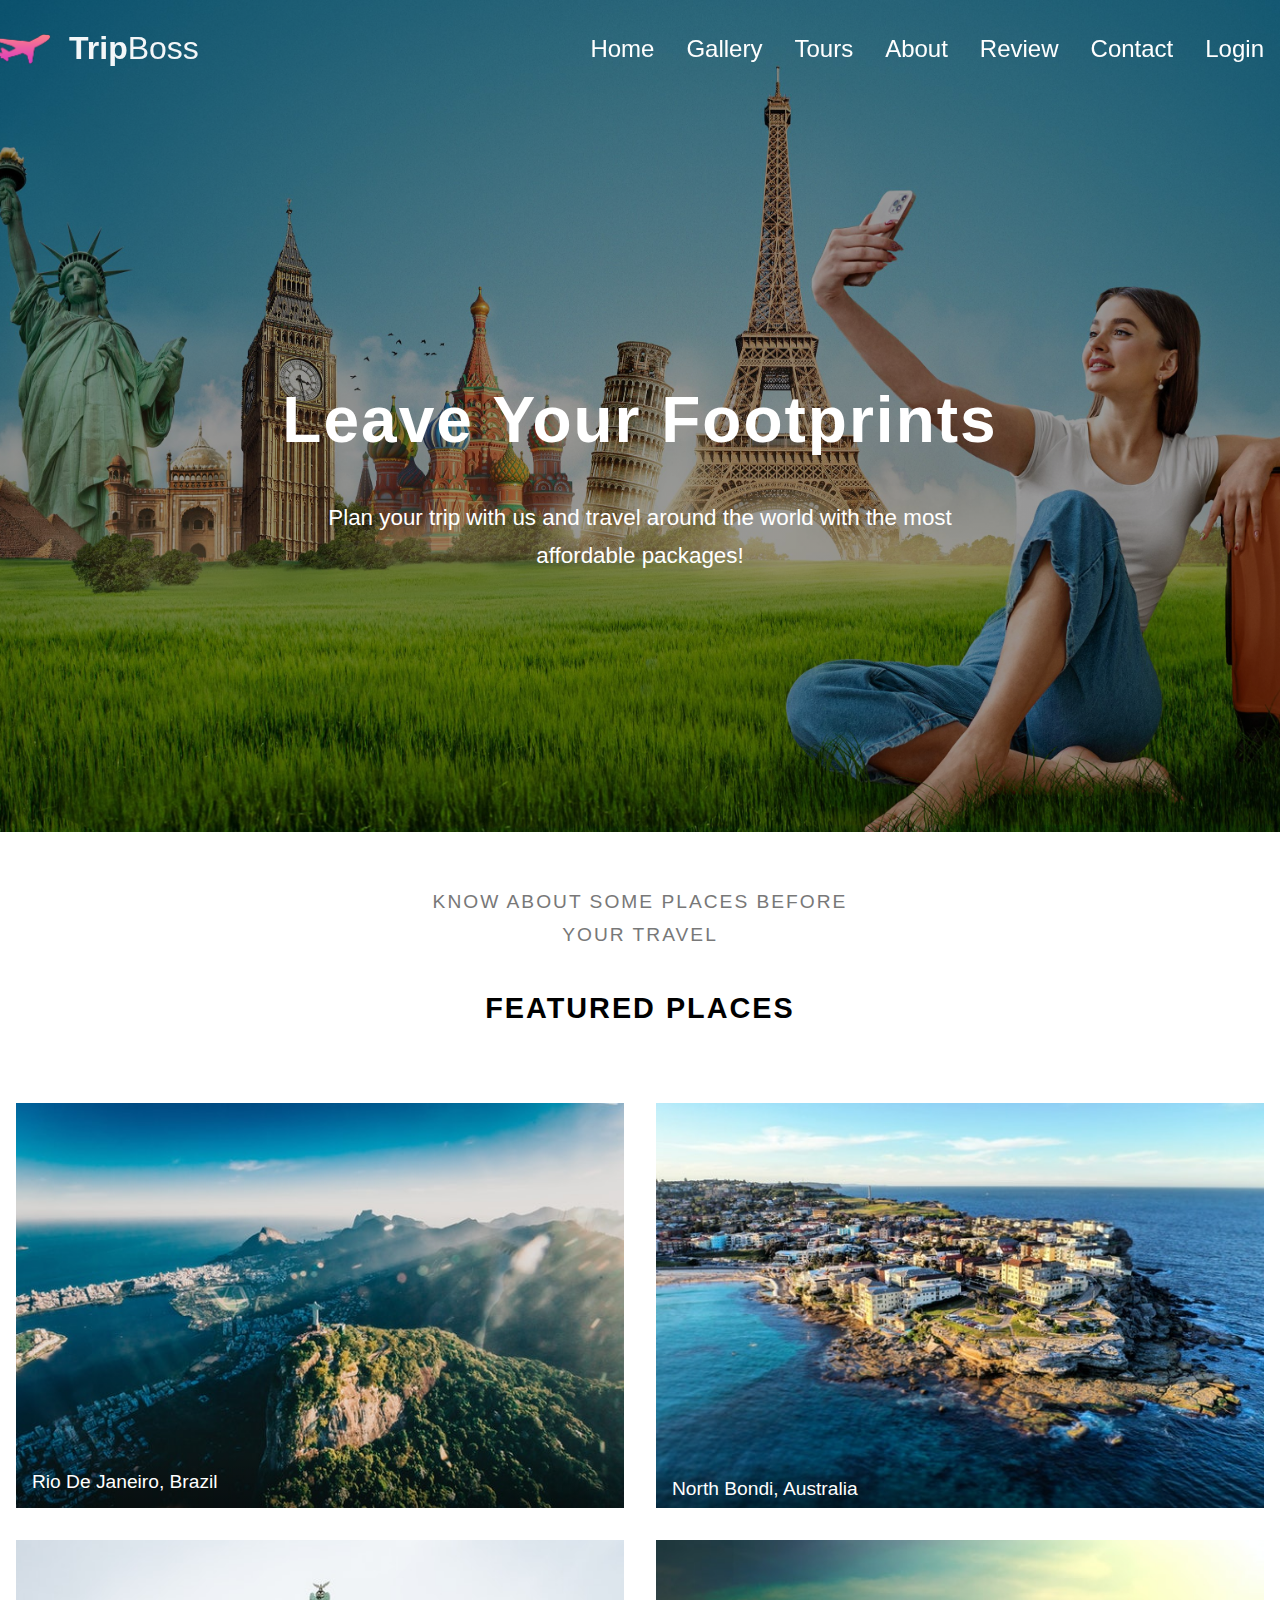
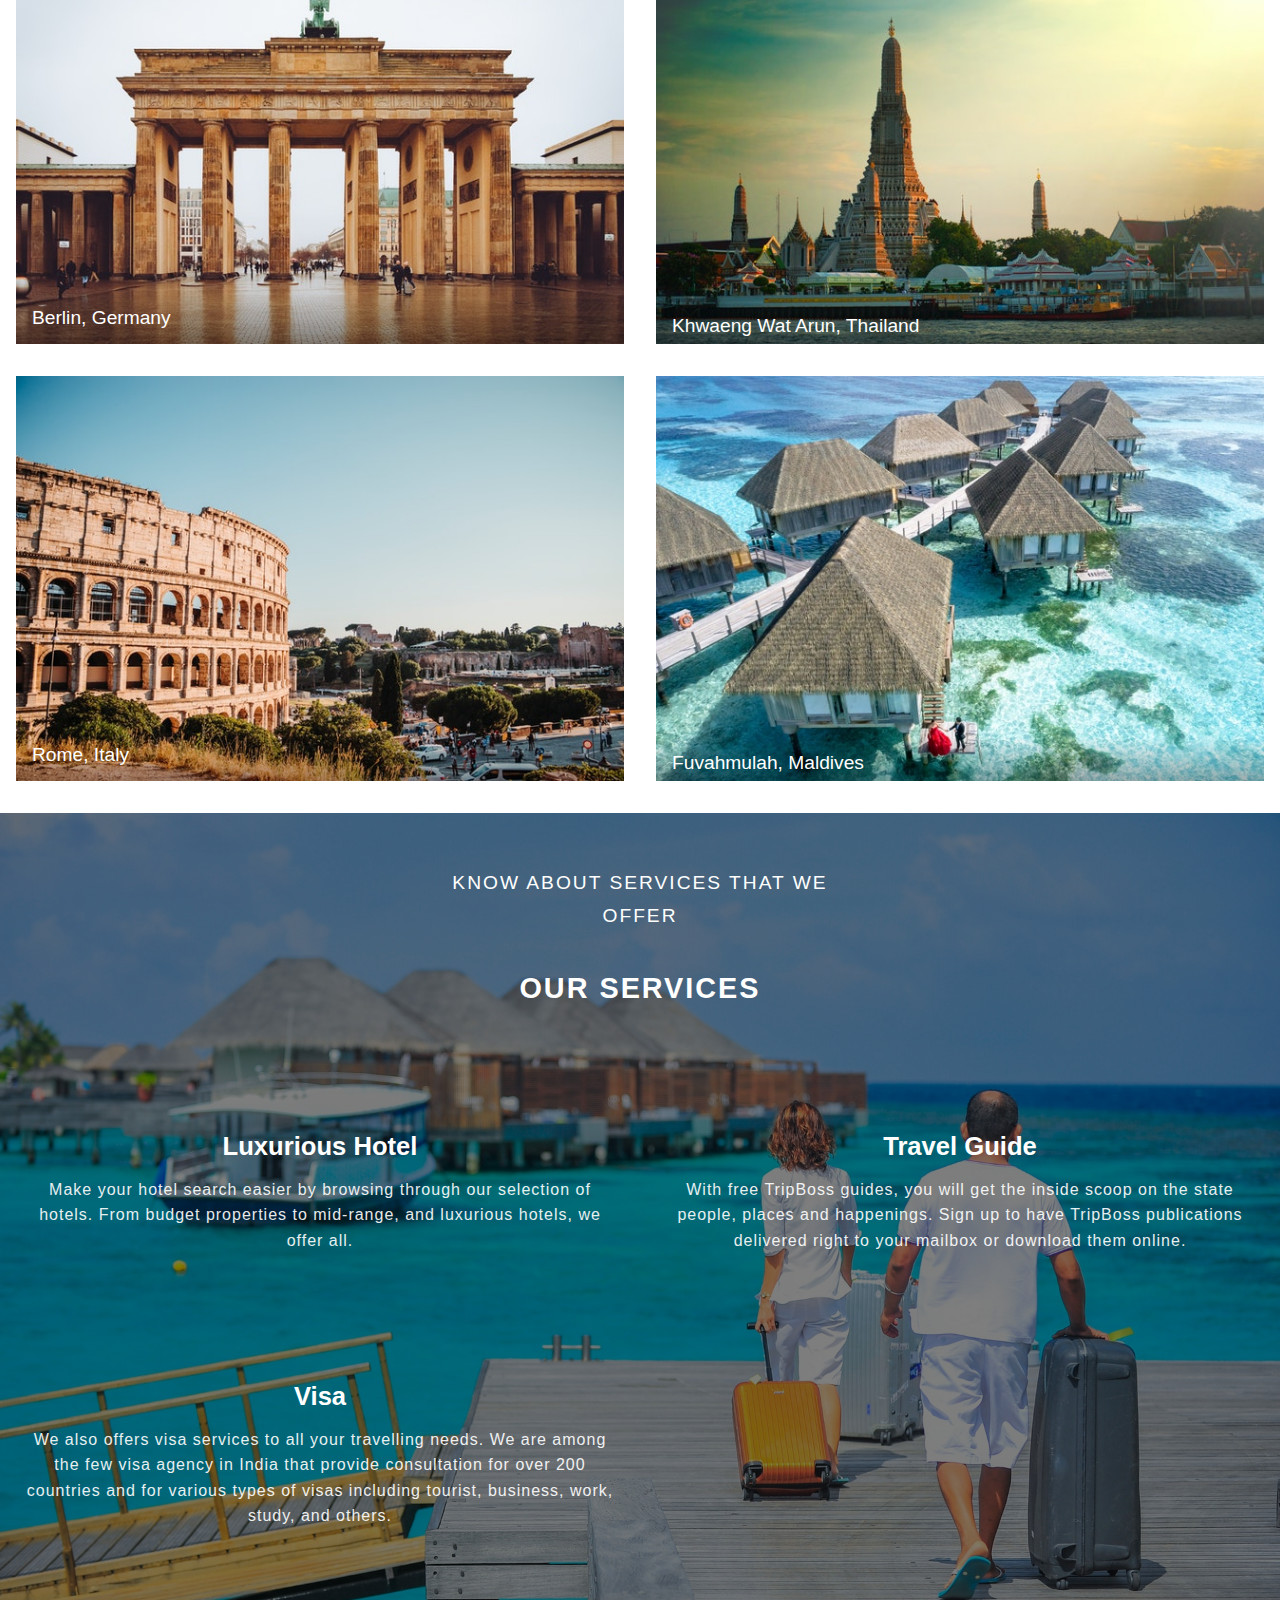
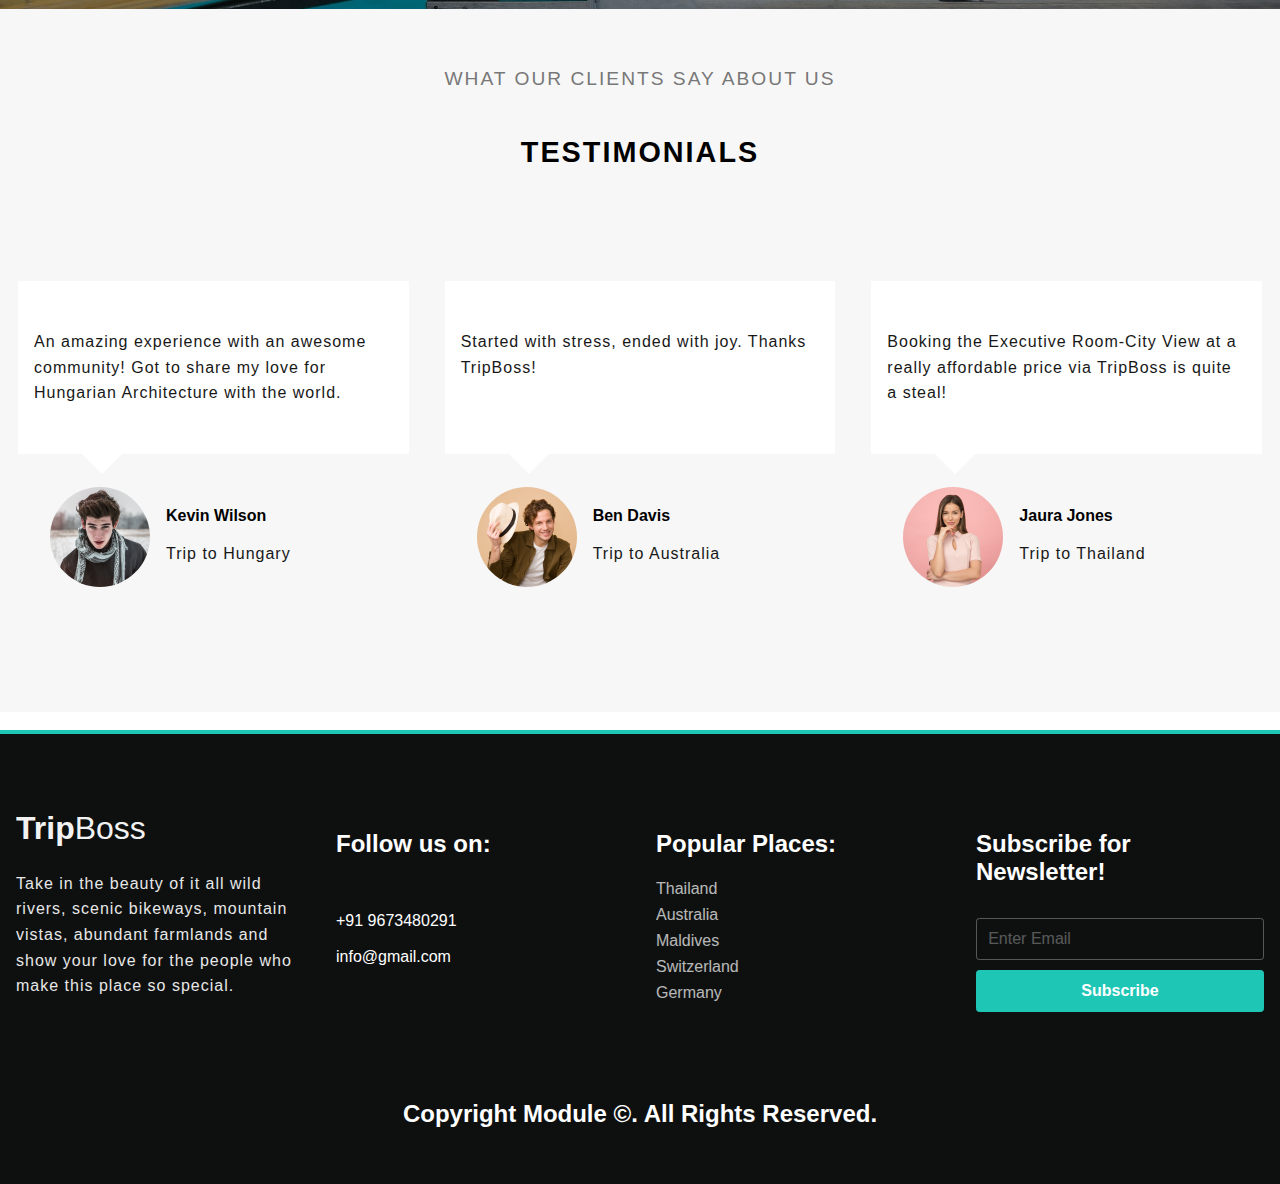
==== commit 7e2854e9: "Bug fixes" ====
--- a/index.html
+++ b/index.html
@@ -1,12 +1,15 @@
 <html>
-    <head>
+
+<head>
     <meta charset="utf-8">
     <meta http-equiv="X-UA-Compatible" content="IE=edge">
     <title>TripBoss</title>
     <meta name="description" content="">
     <meta name="viewport" content="width=device-width, initial-scale=1">
     <!-- font awesome cdn -->
-    <link rel="stylesheet" href="https://cdnjs.cloudflare.com/ajax/libs/font-awesome/5.15.3/css/all.min.css" integrity="sha512-iBBXm8fW90+nuLcSKlbmrPcLa0OT92xO1BIsZ+ywDWZCvqsWgccV3gFoRBv0z+8dLJgyAHIhR35VZc2oM/gI1w==" crossorigin="anonymous" referrerpolicy="no-referrer">
+    <link rel="stylesheet" href="https://cdnjs.cloudflare.com/ajax/libs/font-awesome/5.15.3/css/all.min.css"
+        integrity="sha512-iBBXm8fW90+nuLcSKlbmrPcLa0OT92xO1BIsZ+ywDWZCvqsWgccV3gFoRBv0z+8dLJgyAHIhR35VZc2oM/gI1w=="
+        crossorigin="anonymous" referrerpolicy="no-referrer">
     <!-- fonts -->
     <link rel="stylesheetZ" href="font/fonts.css">
     <!-- normalize css -->
@@ -16,11 +19,12 @@
     <link rel="stylesheet" href="css/style.css">
     <link rel="stylesheet" href="css/responsive.css">
 </head>
+
 <body class="">
     <!-- navbar  -->
     <nav class="navbar">
         <div class="container flex">
-         <img src="images/logo2.png " class="logo" alt="Logo" title="TripBoss">
+            <img src="images/logo2.png " class="logo" alt="Logo" title="TripBoss">
             <a href="index.html" class="site-brand">
                 Trip<span>Boss</span>
             </a>
@@ -32,24 +36,25 @@
                 <button type="button" id="navbar-close-btn" class="flex">
                     <i class="fas fa-times"></i>
                 </button>
-                    <ul class="navbar-nav">
+                <ul class="navbar-nav">
                     <li class="nav-item">
                         <a href="index.html" class="nav-link ">Home</a>
                     </li>
                     <li class="nav-item">
                         <a href="gallery.html" class="nav-link active">Gallery</a>
                     </li>
-                 
+
                     <li class="nav-item">
                         <a href="tourse.html" class="nav-link">Tours</a>
                     </li>
-                    
-                    <li class="nav-item">
-                        <a href="about.html" class="nav-link">About</a> </li>
+
+                    <li class="nav-item">
+                        <a href="about.html" class="nav-link">About</a>
+                    </li>
                     <li class="nav-item">
                         <a href="review.html" class="nav-link">Review</a>
                     </li>
-                   
+
                     <li class="nav-item">
                         <a href="contact.html" class="nav-link">Contact</a>
                     </li>
@@ -100,7 +105,8 @@
                             Rio De Janeiro, Brazil
                         </span>
                         <div>
-                            <p class="text">Rio De Janeiro is one of the most beautiful travel destinations to visit in Brazil. Be it summer, Winter or Monsoon, every season has its own charm in Brazil.</p>
+                            <p class="text">Rio De Janeiro is one of the most beautiful travel destinations to visit in
+                                Brazil. Be it summer, Winter or Monsoon, every season has its own charm in Brazil.</p>
                         </div>
                     </div>
                 </div>
@@ -113,7 +119,8 @@
                             North Bondi, Australia
                         </span>
                         <div>
-                            <p class="text">An iconic Australian suburb, Bondi Beach is famous for its fantastic beaches and views. Bondi Beach boasts impressive ocean views all along the many restaurants and bars on Campbell Parade.</p>
+                            <p class="text">An iconic Australian suburb, Bondi Beach is famous for its fantastic beaches
+                                and views.</p>
                         </div>
                     </div>
                 </div>
@@ -126,7 +133,9 @@
                             Berlin, Germany
                         </span>
                         <div>
-                            <p class="text">Berlin in Autumn and Winter awaits you. Visit the great museums &amp; sights and then relax in a café. Look forward to concerts discover with us all the diversity of the most wonderful season in Berlin.</p>
+                            <p class="text">Berlin in Autumn and Winter awaits you. Visit the great museums &amp; sights
+                                and then relax in a café. Look forward to concerts discover with us all the diversity of
+                                the most wonderful season in Berlin.</p>
                         </div>
                     </div>
                 </div>
@@ -139,7 +148,8 @@
                             Khwaeng wat arun, thailand
                         </span>
                         <div>
-                            <p class="text">Wat arun is one of the remarkable landmarks in Thailand well known for its stunning architectural design and decorations</p>
+                            <p class="text">Wat arun is one of the remarkable landmarks in Thailand well known for its
+                                stunning architectural design and decorations</p>
                         </div>
                     </div>
                 </div>
@@ -152,7 +162,8 @@
                             Rome, Italy
                         </span>
                         <div>
-                            <p class="text">Rome is home to the most famous landmarks in the world including Vatican City, Sistine Chapel, Trastevere, Trevi Fountain, and Vatican Museums.</p>
+                            <p class="text">Rome is home to the most famous landmarks in the world including Vatican
+                                City, Sistine Chapel, Trastevere, Trevi Fountain, and Vatican Museums.</p>
                         </div>
                     </div>
                 </div>
@@ -165,7 +176,8 @@
                             fuvahmulah, maldives
                         </span>
                         <div>
-                            <p class="text">Fuvahmulah is unique and the most beautiful island in the Maldives.The treasure of the island is the unique white pebble beach.</p>
+                            <p class="text">Fuvahmulah is unique and the most beautiful island in the Maldives.The
+                                treasure of the island is the unique white pebble beach.</p>
                         </div>
                     </div>
                 </div>
@@ -188,7 +200,8 @@
                         <i class="fas fa-hotel"></i>
                     </span>
                     <h3>Luxurious Hotel</h3>
-                    <p class="text">Make your hotel search easier by browsing through our selection of hotels. From budget properties to mid-range, and luxurious hotels, we offer all.</p>
+                    <p class="text">Make your hotel search easier by browsing through our selection of hotels. From
+                        budget properties to mid-range, and luxurious hotels, we offer all.</p>
                 </div>
 
                 <div class="services-item">
@@ -196,7 +209,9 @@
                         <i class="fas fa-map-marked-alt"></i>
                     </span>
                     <h3>Travel Guide</h3>
-                    <p class="text">With free TripBoss guides, you will get the inside scoop on the state people, places and happenings. Sign up to have TripBoss publications delivered right to your mailbox or download them online.</p>
+                    <p class="text">With free TripBoss guides, you will get the inside scoop on the state people, places
+                        and happenings. Sign up to have TripBoss publications delivered right to your mailbox or
+                        download them online.</p>
                 </div>
 
                 <div class="services-item">
@@ -204,8 +219,10 @@
                         <i class="fas fa-money-bill"></i>
                     </span>
                     <h3>Visa</h3>
-                    <p class="text">We also offers visa services to all your travelling needs. We are among the few visa agency in India that provide consultation for over 200 countries and for various types of visas including tourist, business, work, study, and others.</p>
-                    
+                    <p class="text">We also offers visa services to all your travelling needs. We are among the few visa
+                        agency in India that provide consultation for over 200 countries and for various types of visas
+                        including tourist, business, work, study, and others.</p>
+
                 </div>
             </div>
         </div>
@@ -222,7 +239,8 @@
 
             <div class="test-row">
                 <div class="test-item">
-                    <p class="text">An amazing experience with an awesome community! Got to share my love for Hungarian Architecture with the world.</p>
+                    <p class="text">An amazing experience with an awesome community! Got to share my love for Hungarian
+                        Architecture with the world.</p>
                     <div class="test-item-info">
                         <img src="images/test-1.jpg" alt="testimonial">
                         <div>
@@ -244,7 +262,8 @@
                 </div>
 
                 <div class="test-item">
-                    <p class="text">Booking the Executive Room-City View at a really affordable price via TripBoss is quite a steal!</p>
+                    <p class="text">Booking the Executive Room-City View at a really affordable price via TripBoss is
+                        quite a steal!</p>
                     <div class="test-item-info">
                         <img src="images/test-3.jpg" alt="testimonial">
                         <div>
@@ -257,29 +276,17 @@
         </div>
     </section>
     <!-- end of testimonials section -->
-
-    <!-- video section -->
-    <section id="video">
-        <div class="video-wrapper flex">
-            <video loop="">
-                <source src="videos/video-section.mp4" type="video/mp4">
-            </video>
-            <button type="button" id="play-btn">
-                <i class="fas fa-play"></i>
-            </button>
-        </div>
-    </section>
-    <!-- end of video section -->
     <br>
     <!-- footer -->
-    
+
     <footer class="py-4">
         <div class="container footer-row">
             <div class="footer-item">
                 <a href="index.html" class="site-brand">
                     Trip<span>Boss</span>
                 </a>
-                <p class="text">Take in the beauty of it all wild rivers, scenic bikeways, mountain vistas, abundant farmlands and show your love for the people who make this place so special.</p>
+                <p class="text">Take in the beauty of it all wild rivers, scenic bikeways, mountain vistas, abundant
+                    farmlands and show your love for the people who make this place so special.</p>
             </div>
 
             <div class="footer-item">
@@ -350,7 +357,7 @@
         // play/pause video
         let video = document.querySelector('.video-wrapper video');
         document.getElementById('play-btn').addEventListener('click', () => {
-            if(video.paused){
+            if (video.paused) {
                 video.play();
             } else {
                 video.pause();
@@ -358,4 +365,5 @@
         });
     </script>
 </body>
+
 </html>--- a/css/utility.css
+++ b/css/utility.css
@@ -1,44 +1,61 @@
-html, body{
+html,
+body {
     font-family: 'Open Sans', sans-serif;
+    margin: 0;
+    padding: 0;
 }
-h1, h2, h3, h4, h5, h6{
+
+h1,
+h2,
+h3,
+h4,
+h5,
+h6 {
     font-family: 'Raleway', sans-serif;
 }
-a{
+
+a {
     color: var(--dark);
     text-decoration: none;
 }
-ul{
+
+ul {
     list-style-type: none;
 }
-button, input[type = "submit"]{
+
+button,
+input[type="submit"] {
     font-size: 1rem;
     cursor: pointer;
     font-family: 'Raleway', sans-serif;
 }
-.container{
+
+.container {
     max-width: 1320px;
     padding: 0 1rem;
     margin: 0 auto;
 }
-.flex{
+
+.flex {
     display: -webkit-box;
     display: -ms-flexbox;
     display: flex;
     -webkit-box-align: center;
-        -ms-flex-align: center;
-            align-items: center;
+    -ms-flex-align: center;
+    align-items: center;
     -webkit-box-pack: center;
-        -ms-flex-pack: center;
-            justify-content: center;
+    -ms-flex-pack: center;
+    justify-content: center;
 }
-.text{
+
+.text {
     font-weight: 400;
     opacity: 0.9;
     line-height: 1.6;
     letter-spacing: 1px;
 }
-.form-control{
+
+.form-control {
     width: 100%;
     margin: 0.6rem 0;
     max-width: 500px;
@@ -50,9 +67,10 @@
     color: #fff;
     background-color: transparent;
     -webkit-box-sizing: border-box;
-            box-sizing: border-box;
+    box-sizing: border-box;
 }
-.btn{
+
+.btn {
     padding: 0.7rem 2.4rem;
     border-radius: 0.2rem;
     font-weight: 600;
@@ -60,7 +78,8 @@
     color: #fff;
     border: 1px solid var(--green);
 }
-.btn:hover{
+
+.btn:hover {
     opacity: 0.9;
     -webkit-transition: var(--trans);
     -o-transition: var(--trans);
@@ -68,32 +87,36 @@
 }
 
 /* css stop transition and animation */
-.resize-animation-stopper *{
-    -webkit-animation: none!important;
-            animation: none!important;
-    -webkit-transition: none!important;
-    -o-transition: none!important;
-    transition: none!important;
+.resize-animation-stopper * {
+    -webkit-animation: none !important;
+    animation: none !important;
+    -webkit-transition: none !important;
+    -o-transition: none !important;
+    transition: none !important;
 }
 
-.py-4{
+.py-4 {
     padding: 2rem 0;
 }
-img{
+
+img {
     width: 100%;
     display: block;
 }
-.title-wrap{
+
+.title-wrap {
     text-align: center;
     padding: 1.4rem 0;
     margin-bottom: 2rem;
     letter-spacing: 2px;
     text-transform: uppercase;
 }
-.lg-title{
+
+.lg-title {
     font-size: 1.8rem;
 }
-.sm-title{
+
+.sm-title {
     display: block;
     color: #787878;
     font-weight: 300;
@@ -104,10 +127,12 @@
     margin-left: auto;
     line-height: 1.7;
 }
-.my-2{
+
+.my-2 {
     margin: 2rem 0;
 }
-.shadow:hover{
+
+.shadow:hover {
     -webkit-box-shadow: 0px 0px 18px -4px rgba(109, 109, 109, 0.64);
-            box-shadow: 0px 0px 18px -4px rgba(109, 109, 109, 0.64);
+    box-shadow: 0px 0px 18px -4px rgba(109, 109, 109, 0.64);
 }--- a/css/style.css
+++ b/css/style.css
@@ -1,10 +1,11 @@
-:root{
+:root {
     --green: #1ec6b6;
     --light-grey: #f7f7f7;
     --dark: #0e1010;
     --trans: all 0.3s ease-in-out;
 }
-.navbar{
+
+.navbar {
     position: fixed;
     top: 0;
     width: 100%;
@@ -12,28 +13,32 @@
     padding: 1rem 0;
     z-index: 999;
 }
-.navbar .container{
+
+.navbar .container {
     box-pack: justify;
     /* flex-pack: justify; */
-            justify-content: space-between;
-}
-nav .logo{
+    justify-content: space-between;
+}
+
+nav .logo {
     width: 60px;
     margin: 2vh;
     margin-left: -2%;
 }
-.site-brand{
+
+.site-brand {
     color: #fff;
     font-size: 2rem;
     font-family: 'Raleway', sans-serif;
     font-weight: 600;
     opacity: 0.95;
 }
-.site-brand span{
+
+.site-brand span {
     font-weight: 300;
 }
 
-#navbar-show-btn{
+#navbar-show-btn {
     background: transparent;
     color: #fff;
     font-size: 2rem;
@@ -43,13 +48,14 @@
     transition: var(--trans);
     border: none;
 }
-#navbar-show-btn:hover{
+
+#navbar-show-btn:hover {
 
     opacity: 1;
 }
 
 /* navbar side menu */
-#navbar-collapse{
+#navbar-collapse {
     background-color: var(--green);
     position: fixed;
     top: 0;
@@ -58,19 +64,21 @@
     height: 100%;
     padding: 2rem;
     -webkit-transform: translateX(100%);
-        -ms-transform: translateX(100%);
-            transform: translateX(100%);
+    -ms-transform: translateX(100%);
+    transform: translateX(100%);
     -webkit-transition: var(--trans);
     -o-transition: var(--trans);
     transition: var(--trans);
 }
-.navbar-collapse-rmw{
+
+.navbar-collapse-rmw {
     /* js related */
-    -webkit-transform: translateX(0)!important;
-        -ms-transform: translateX(0)!important;
-            transform: translateX(0)!important;
-}
-#navbar-close-btn{
+    -webkit-transform: translateX(0) !important;
+    -ms-transform: translateX(0) !important;
+    transform: translateX(0) !important;
+}
+
+#navbar-close-btn {
     background: none;
     color: #fff;
     width: 35px;
@@ -85,17 +93,21 @@
     top: 2rem;
     border: none;
 }
-#navbar-close-btn:hover{
+
+#navbar-close-btn:hover {
     background-color: #fff;
     color: var(--green);
 }
-.navbar-nav{
+
+.navbar-nav {
     margin-top: 5rem;
 }
-.nav-item{
+
+.nav-item {
     margin: 1.6rem 0;
 }
-.nav-link{
+
+.nav-link {
     color: #fff;
     font-size: 1.5rem;
     -webkit-transition: var(--trans);
@@ -111,61 +123,66 @@
 }
 
 
-nav div div ul li a:hover{
-margin-left: 1rem;
-font-size:22px;
-color: rgb(14, 211, 232);
-transition: 0.2s linear;
+nav div div ul li a:hover {
+    color: rgb(14, 211, 232);
+    transition: 0.2s linear;
 }
 
 /* header */
-header{
+header {
     min-height: 80vh;
     padding-top: 7rem;
     -webkit-box-orient: vertical;
     -webkit-box-direction: normal;
-        -ms-flex-direction: column;
-            flex-direction: column;
+    -ms-flex-direction: column;
+    flex-direction: column;
     color: #fff;
     text-align: center;
 }
 
-header#home{
+header#home {
     background: -o-linear-gradient(rgba(0, 0, 0, 0.4), rgba(0, 0, 0, 0.4)), url(../images/home1-bg.jpg) center/cover no-repeat;
     background: linear-gradient(rgba(0, 0, 0, 0.4), rgba(0, 0, 0, 0.4)), url(../images/home1-bg.jpg) center/cover no-repeat;
 }
-header#gallery{
+
+header#gallery {
     background: -o-linear-gradient(rgba(0, 0, 0, 0.4), rgba(0, 0, 0, 0.4)), url(../images/gallery-bg.jpg) center/cover no-repeat;
     background: linear-gradient(rgba(0, 0, 0, 0.4), rgba(0, 0, 0, 0.4)), url(../images/gallery-bg.jpg) center/cover no-repeat;
 }
-header#about{
+
+header#about {
     background: -o-linear-gradient(rgba(0, 0, 0, 0.4), rgba(0, 0, 0, 0.4)), url(../images/about-bg.jpg) center/cover no-repeat;
     background: linear-gradient(rgba(0, 0, 0, 0.4), rgba(0, 0, 0, 0.4)), url(../images/about-bg.jpg) center/cover no-repeat;
 }
-header#tours{
+
+header#tours {
     background: -o-linear-gradient(rgba(0, 0, 0, 0.4), rgba(0, 0, 0, 0.4)), url(../images/tours-bg.jpg) center/cover no-repeat;
     background: linear-gradient(rgba(0, 0, 0, 0.4), rgba(0, 0, 0, 0.4)), url(../images/tours-bg.jpg) center/cover no-repeat;
 }
-header#review{
+
+header#review {
     background: -o-linear-gradient(rgba(0, 0, 0, 0.4), rgba(0, 0, 0, 0.4)), url(../images/review-bg.jpg) center/cover no-repeat;
     background: linear-gradient(rgba(0, 0, 0, 0.4), rgba(0, 0, 0, 0.4)), url(../images/review-bg.jpg) center/cover no-repeat;
 }
-header#contact{
+
+header#contact {
     background: -o-linear-gradient(rgba(0, 0, 0, 0.4), rgba(0, 0, 0, 0.4)), url(../images/contact-bg.jpg) center/cover no-repeat;
     background: linear-gradient(rgba(0, 0, 0, 0.4), rgba(0, 0, 0, 0.4)), url(../images/contact-bg.jpg) center/cover no-repeat;
 }
-header#login{
+
+header#login {
     background: -o-linear-gradient(rgba(0, 0, 0, 0.4), rgba(0, 0, 0, 0.4)), url(../images/login-bg.jpeg) center/cover no-repeat;
     background: linear-gradient(rgba(0, 0, 0, 0.4), rgba(0, 0, 0, 0.4)), url(../images/login-bg.jpeg) center/cover no-repeat;
 }
 
-.header-title h1{
+.header-title h1 {
     font-size: 2.8rem;
     letter-spacing: 2px;
     -webkit-animation: bounce-in-top 1.1s both;
-            animation: bounce-in-top 1.1s both;
-}
-.header-title p{
+    animation: bounce-in-top 1.1s both;
+}
+
+.header-title p {
     margin: 1.8rem auto;
     max-width: 700px;
     font-weight: 500;
@@ -174,69 +191,81 @@
 }
 
 
-.header-form{
+.header-form {
     background: rgba(0, 0, 0, 0.5);
     padding: 3rem;
     border-radius: 0.2rem;
 }
-.header-form h3{
+
+.header-form h3 {
     font-size: 1.2rem;
 }
-.header-form form{
+
+.header-form form {
     -webkit-box-orient: vertical;
     -webkit-box-direction: normal;
-        -ms-flex-direction: column;
-            flex-direction: column;
+    -ms-flex-direction: column;
+    flex-direction: column;
     margin-top: 1.8rem;
 }
-.header-form form .form-control{
+
+.header-form form .form-control {
     -webkit-box-shadow: 2px 4px 4px rgba(0, 0, 0, 0.4);
-            box-shadow: 2px 4px 4px rgba(0, 0, 0, 0.4);
-}
-.header-form input[type = "date"]{
+    box-shadow: 2px 4px 4px rgba(0, 0, 0, 0.4);
+}
+
+.header-form input[type="date"] {
     text-transform: uppercase;
 }
-.header-form input:not([type = "submit"])::-webkit-input-placeholder{
-    color: #fff;
-}
-.header-form input:not([type = "submit"])::-moz-placeholder{
-    color: #fff;
-}
-.header-form input:not([type = "submit"]):-ms-input-placeholder{
-    color: #fff;
-}
-.header-form input:not([type = "submit"])::-ms-input-placeholder{
-    color: #fff;
-}
-.header-form input:not([type = "submit"])::placeholder{
-    color: #fff;
-}
-
-.header-form .btn{
+
+.header-form input:not([type="submit"])::-webkit-input-placeholder {
+    color: #fff;
+}
+
+.header-form input:not([type="submit"])::-moz-placeholder {
+    color: #fff;
+}
+
+.header-form input:not([type="submit"]):-ms-input-placeholder {
+    color: #fff;
+}
+
+.header-form input:not([type="submit"])::-ms-input-placeholder {
+    color: #fff;
+}
+
+.header-form input:not([type="submit"])::placeholder {
+    color: #fff;
+}
+
+.header-form .btn {
     margin-top: 0.8rem;
 }
 
 /* change background on scroll */
-.navbar-cng{
+.navbar-cng {
     background-color: #fff;
     -webkit-box-shadow: 0px 4px 5px 0px rgba(48, 48, 48, 0.2);
-            box-shadow: 0px 4px 5px 0px rgba(48, 48, 48, 0.2);
+    box-shadow: 0px 4px 5px 0px rgba(48, 48, 48, 0.2);
     -webkit-transition: var(--trans);
     -o-transition: var(--trans);
     transition: var(--trans);
 }
-.navbar-cng .site-brand{
+
+.navbar-cng .site-brand {
     color: var(--dark);
 }
-.navbar-cng .site-brand span{
+
+.navbar-cng .site-brand span {
     color: var(--green);
 }
-.navbar-cng #navbar-show-btn{
+
+.navbar-cng #navbar-show-btn {
     color: var(--green);
 }
 
 /* featured */
-.featured-item{
+.featured-item {
     position: relative;
     width: 100%;
     overflow: hidden;
@@ -244,7 +273,8 @@
     -o-transition: var(--trans);
     transition: var(--trans);
 }
-.featured-item::after{
+
+.featured-item::after {
     content: "";
     position: absolute;
     top: 0;
@@ -253,70 +283,81 @@
     height: 100%;
     z-index: 1;
 }
-.featured-item-content{
+
+.featured-item-content {
     position: absolute;
     bottom: 0;
     left: 0;
     z-index: 2;
     color: #fff;
-    width: 100%;
+    width: 95%;
+    background-image: linear-gradient(transparent, #000);
     padding: 1rem;
     -webkit-transform: translateY(68%);
-        -ms-transform: translateY(68%);
-            transform: translateY(68%);
+    -ms-transform: translateY(68%);
+    transform: translateY(68%);
     -webkit-transition: var(--trans);
     -o-transition: var(--trans);
     transition: var(--trans);
 }
-.featured-item-content span{
+
+.featured-item-content span {
     font-size: 1.2rem;
     display: block;
     margin-bottom: 1.2rem;
     text-transform: capitalize;
 }
-.featured-item-content .text{
+
+.featured-item-content .text {
     color: #fff;
     -webkit-transition: var(--trans);
     -o-transition: var(--trans);
     transition: var(--trans);
 }
-.featured-item:hover .featured-item-content{
+
+.featured-item:hover .featured-item-content {
     -webkit-transform: translateY(0);
-        -ms-transform: translateY(0);
-            transform: translateY(0);
+    -ms-transform: translateY(0);
+    transform: translateY(0);
 }
 
 /* services */
-#services{
+#services {
     /* background: -webkit-gradient(linear, left top, left bottom, from(rgba(0, 0, 0, 0.5)), to(rgba(0, 0, 0, 0.5))), url(../images/services-bg.jpg) center/cover no-repeat; */
     background: -o-linear-gradient(rgba(0, 0, 0, 0.5), rgba(0, 0, 0, 0.5)), url(../images/services-bg.jpg) center/cover no-repeat;
     background: linear-gradient(rgba(0, 0, 0, 0.5), rgba(0, 0, 0, 0.5)), url(../images/services-bg.jpg) center/cover no-repeat;
 }
-#services *{
-    color: #fff;
-}
-.services-item{
+
+#services * {
+    color: #fff;
+}
+
+.services-item {
     text-align: center;
     padding: 2rem 0.5rem;
     margin: 2rem 0;
 }
-.services-icon{
+
+.services-icon {
     font-size: 3.2rem;
 }
-.services-item h3{
+
+.services-item h3 {
     margin: 1rem 0;
     font-size: 1.6rem;
 }
-.services-item .btn{
+
+.services-item .btn {
     margin-top: 1.6rem;
     display: inline-block;
 }
 
 /* testimonials */
-#testimonials{
+#testimonials {
     background-color: var(--light-grey);
 }
-.test-item{
+
+.test-item {
     border: 2px solid var(--light-grey);
     padding: 2rem 1rem;
     position: relative;
@@ -324,51 +365,57 @@
     border-radius: 0.2rem;
     margin: 2rem 0 14rem 0;
 }
-.test-item::after{
+
+.test-item::after {
     content: "";
     position: absolute;
     bottom: -20px;
     left: 50%;
     -webkit-transform: translateX(-50%);
-        -ms-transform: translateX(-50%);
-            transform: translateX(-50%);
+    -ms-transform: translateX(-50%);
+    transform: translateX(-50%);
     width: 0;
     height: 0;
     border-left: 20px solid transparent;
     border-right: 20px solid transparent;
     border-top: 20px solid #fff;
 }
-.test-item-info{
+
+.test-item-info {
     position: absolute;
     top: 110%;
     left: 50%;
     -webkit-transform: translateX(-50%);
-        -ms-transform: translateX(-50%);
-            transform: translateX(-50%);
+    -ms-transform: translateX(-50%);
+    transform: translateX(-50%);
     text-align: center;
 }
-.test-item-info img{
+
+.test-item-info img {
     width: 100px;
     height: 100px;
     border-radius: 100%;
     margin: 1rem;
 }
-.test-item-info h3{
+
+.test-item-info h3 {
     font-size: 1rem;
 }
 
 /* video */
-.video-wrapper{
+.video-wrapper {
     height: 500px;
     position: relative;
 }
-.video-wrapper video{
+
+.video-wrapper video {
     width: 100%;
     height: 100%;
     -o-object-fit: cover;
-       object-fit: cover;
-}
-#play-btn{
+    object-fit: cover;
+}
+
+#play-btn {
     position: absolute;
     z-index: 5;
     width: 70px;
@@ -383,20 +430,22 @@
     transition: var(--trans);
     transition: var(--trans);
 }
-#play-btn:hover{
+
+#play-btn:hover {
     transform: scale(1.1);
     transform: scale(1.1);
     transform: scale(1.1);
 }
 
 /* footer */
-footer{
+footer {
     background-color: var(--dark);
     color: #fff;
     text-align: center;
     position: relative;
 }
-footer::before{
+
+footer::before {
     content: "";
     position: absolute;
     background-color: var(--green);
@@ -405,90 +454,111 @@
     left: 0;
     width: 100%;
 }
-footer .site-brand{
+
+footer .site-brand {
     margin-bottom: 1.5rem;
     display: block;
-    font-size: 2rem!important;
-}
-.footer-item{
+    font-size: 2rem !important;
+}
+
+.footer-item {
     margin: 3rem 0;
 }
-.footer-item a{
+
+.footer-item a {
     font-size: 1.2rem;
     color: #fff;
     -webkit-transition: var(--trans);
     -o-transition: var(--trans);
     transition: var(--trans);
 }
-.footer-item a:hover{
+
+.footer-item a:hover {
     color: var(--green);
 }
-.footer-item ul{
+
+.footer-item ul {
     padding: 0;
 }
-.footer-item h2{
-    margin-bottom: 1.4rem;;
-}
-.social-links{
+
+.footer-item h2 {
+    margin-bottom: 1.4rem;
+    ;
+}
+
+.social-links {
     /* display: -webkit-box;
     display: -ms-flexbox; */
     display: flex;
     /* -webkit-box-pack: center; */
-        /* -ms-flex-pack: center; */
-            justify-content: center;
-}
-.social-links li{
+    /* -ms-flex-pack: center; */
+    justify-content: center;
+}
+
+.social-links li {
     margin: 0.5rem;
     color: #fff;
 }
-.footer-item:nth-child(3) li{
+
+.footer-item:nth-child(3) li {
     margin: 0.5rem 0;
 }
-.footer-item:nth-child(3) a{
+
+.footer-item:nth-child(3) a {
     display: inline-block;
     font-size: 1rem;
     opacity: 0.7;
 }
-.subscribe-form form{
+
+.subscribe-form form {
     -webkit-box-orient: vertical;
     -webkit-box-direction: normal;
-        -ms-flex-direction: column;
-            flex-direction: column;
-}
-.subscribe-form form input{
+    -ms-flex-direction: column;
+    flex-direction: column;
+}
+
+.subscribe-form form input {
     width: 100%;
     max-width: 300px;
 }
-.subscribe-form .form-control{
+
+.subscribe-form .form-control {
     border-color: rgba(255, 255, 255, 0.3);
     -webkit-transition: var(--trans);
     -o-transition: var(--trans);
     transition: var(--trans);
 }
-.subscribe-form .form-control:focus{
+
+.subscribe-form .form-control:focus {
     border-color: #fff;
 }
-.subscribe-form form input[type = "email"]::-webkit-input-placeholder{
+
+.subscribe-form form input[type="email"]::-webkit-input-placeholder {
     color: #fff;
     opacity: 0.3;
 }
-.subscribe-form form input[type = "email"]::-moz-placeholder{
+
+.subscribe-form form input[type="email"]::-moz-placeholder {
     color: #fff;
     opacity: 0.3;
 }
-.subscribe-form form input[type = "email"]:-ms-input-placeholder{
+
+.subscribe-form form input[type="email"]:-ms-input-placeholder {
     color: #fff;
     opacity: 0.3;
 }
-.subscribe-form form input[type = "email"]::-ms-input-placeholder{
+
+.subscribe-form form input[type="email"]::-ms-input-placeholder {
     color: #fff;
     opacity: 0.3;
 }
-.subscribe-form form input[type = "email"]::placeholder{
+
+.subscribe-form form input[type="email"]::placeholder {
     color: #fff;
     opacity: 0.3;
 }
-.copyright{
+
+.copyright {
     text-align: center;
     font-weight: bold;
     font-size: x-large;
@@ -500,7 +570,7 @@
     min-height: 60vh;
 } */
 /* gallery */
-.gallery-item{
+.gallery-item {
     margin: 2rem 0;
     overflow: hidden;
     position: relative;
@@ -510,22 +580,24 @@
     cursor: pointer;
 }
 
-.gallery-item img{
+.gallery-item img {
     -webkit-transition: var(--trans);
     -o-transition: var(--trans);
     transition: var(--trans);
 }
-.gallery-item:hover img{
+
+.gallery-item:hover img {
     transform: scale(1.2);
     transform: scale(1.2);
     transform: scale(1.2);
 }
 
 /* popular section */
-#popular.py-4{
+#popular.py-4 {
     padding-bottom: 0;
 }
-.popular-item{
+
+.popular-item {
     position: relative;
     cursor: pointer;
     overflow: hidden;
@@ -533,7 +605,8 @@
     transition: var(--trans);
     transition: var(--trans);
 }
-.popular-item::after{
+
+.popular-item::after {
     content: "";
     z-index: 1;
     position: absolute;
@@ -545,7 +618,8 @@
     background: gradient(top, transparent 0%, transparent 18%, rgba(0, 0, 0, 0.8) 99%, rgba(0, 0, 0, 0.8) 100%);
     background: linear-gradient(to bottom, transparent 0%, transparent 18%, rgba(0, 0, 0, 0.8) 99%, rgba(0, 0, 0, 0.8) 100%);
 }
-.popular-item div{
+
+.popular-item div {
     position: absolute;
     color: #fff;
     z-index: 2;
@@ -556,7 +630,8 @@
     -o-transition: var(--trans);
     transition: var(--trans);
 }
-.popular-item .rating{
+
+.popular-item .rating {
     box-pack: start;
     justify-content: flex-start;
     margin: 0.7rem 0;
@@ -564,7 +639,8 @@
     opacity: 0.8;
     padding: 0;
 }
-.popular-item:hover div{
+
+.popular-item:hover div {
     background-color: #fff;
     color: #000;
     bottom: 0;
@@ -573,17 +649,20 @@
 
 /* ### BLOG PAGE ### */
 /* blog */
-#blog{
+#blog {
     background-color: var(--light-grey);
 }
-.blog-item{
+
+.blog-item {
     background-color: #fff;
     transition: var(--trans);
 }
-.blog-item-top{
+
+.blog-item-top {
     position: relative;
 }
-.blog-date{
+
+.blog-date {
     position: absolute;
     background-color: var(--green);
     color: #fff;
@@ -595,10 +674,12 @@
     bottom: -19px;
     left: 5%;
 }
-.blog-item-bottom{
+
+.blog-item-bottom {
     padding: 2rem 1rem;
 }
-.blog-item-bottom span{
+
+.blog-item-bottom span {
     text-transform: uppercase;
     color: var(--dark);
     opacity: 0.7;
@@ -606,70 +687,81 @@
     display: block;
     margin-top: 1rem;
 }
-.blog-item-bottom a{
+
+.blog-item-bottom a {
     margin: 1rem 0;
     font-size: 1.4rem;
     display: block;
-    font-family: 'Raleway',sans-serif;
+    font-family: 'Raleway', sans-serif;
     font-weight: 600;
     line-height: 1.6;
-    
-    transition: var(--trans);
-}
-.blog-item-bottom a:hover{
+
+    transition: var(--trans);
+}
+
+.blog-item-bottom a:hover {
     opacity: 0.8;
 }
 
 /* ### ABOUT PAGE ### */
 /* about */
-.about-right .text{
+.about-right .text {
     margin-bottom: 1rem;
 }
-.about-right h2{
+
+.about-right h2 {
     margin-bottom: 2.5rem;
 }
 
 /* facts */
-#facts{
-   background: linear-gradient(rgba(0, 0, 0, 0.5), rgba(0, 0, 0, 0.5)), url(../images/facts-img.jpg) center/cover no-repeat;
+#facts {
+    background: linear-gradient(rgba(0, 0, 0, 0.5), rgba(0, 0, 0, 0.5)), url(../images/facts-img.jpg) center/cover no-repeat;
     min-height: 80vh;
 }
-#facts .title-wrap{
-    color: #fff;
-}
-#facts .sm-title{
-    color: #fff;
-}
-.facts-item{
+
+#facts .title-wrap {
+    color: #fff;
+}
+
+#facts .sm-title {
+    color: #fff;
+}
+
+.facts-item {
     color: #fff;
     text-align: center;
     padding: 2rem 0;
 }
-.facts-icon{
+
+.facts-icon {
     font-size: 3.2rem;
 }
-.facts-info strong{
+
+.facts-info strong {
     font-size: 2rem;
     display: block;
     margin: 1rem 0;
 }
-.facts-info .text{
+
+.facts-info .text {
     text-transform: uppercase;
 }
 
 /* ### CONTACT PAGE ### */
 /* contact */
-.contact-form .form-control{
+.contact-form .form-control {
     border: 1px solid rgba(0, 0, 0, 0.1);
     color: #000;
     display: block;
     margin: 1.6rem auto;
 }
-.contact-form .btn{
+
+.contact-form .btn {
     display: block;
     margin: auto;
 }
-.contact-icon{
+
+.contact-icon {
     /* background-color: green; */
     color: #fff;
     width: 60px;
@@ -678,47 +770,53 @@
     margin: 1rem auto;
     font-size: 2rem;
 }
-.contact-item{
+
+.contact-item {
     text-align: center;
     margin: 3rem 0;
 }
-.contact-item div span{
+
+.contact-item div span {
     font-weight: 600;
     font-family: "Ralway", sans-serif;
     font-size: 1.2rem;
     display: block;
     margin-bottom: 1rem;
 }
-.register-body{
+
+.register-body {
     background-color: #101010;
     background-repeat: no-repeat;
     background-size: cover;
 
 }
-.a{
+
+.a {
     color: #801616;
     font-size: 20px;
 }
-.a3{
+
+.a3 {
     color: blue
 }
-.tion{
+
+.tion {
     padding: 110px 30%;
     height: 100%;
     min-height: 100vh;
 }
 
 
-.register-form h1 span{
+.register-form h1 span {
     color: #0c276763;
 }
 
-.register-form{
+.register-form {
     color: rgb(177, 58, 58);
     font-size: 20px;
 }
 
-.register-form form input{
+.register-form form input {
     color: rgb(205, 100, 100);
     padding: 17px;
     background-color: #191919;
@@ -727,15 +825,17 @@
     border: none;
     border-radius: 10px;
     margin-bottom: 20px;
-    
-}
-.register-form h4{
+
+}
+
+.register-form h4 {
     font-size: 22px;
     font-weight: 500;
     margin-top: 20px;
     color: #fc0050;
 }
-.register-form a1{
+
+.register-form a1 {
     font-size: 12px;
     font-weight: 250;
     margin-top: 20px;
@@ -743,7 +843,7 @@
 }
 
 
-.register-form form .submitbtn{
+.register-form form .submitbtn {
     display: inline-block;
     background-color: #fc0050;
     font-size: 27px;
@@ -755,213 +855,216 @@
     transition: ease 0.30s;
 }
 
-.register-form form .submitbtn:hover{
+.register-form form .submitbtn:hover {
     border: 2px solid #fc0050;
     color: #fc0050;
     background-color: rgb(96, 61, 129);
     transform: scale(1.1);
 }
-.about .grid{
+
+.about .grid {
     display: grid;
     grid-template-columns: repeat(auto-fit, 30rem);
     align-items: flex-start;
     justify-content: center;
     gap: 1.5rem;
     margin-top: 3rem;
- }
- 
- .about .grid .box{
+}
+
+.about .grid .box {
     background-color: var(--light-bg);
     padding: 2rem;
     text-align: center;
     backdrop-filter: blur(.4rem);
     border-radius: .5rem;
- }
- 
- .about .grid .box img{
+}
+
+.about .grid .box img {
     height: 20rem;
     transition: .2s linear;
- }
- 
- .about .grid .box h3{
+}
+
+.about .grid .box h3 {
     padding: 2rem 0;
     font-size: 2rem;
     color: var(--white);
- }
- 
- .about .grid .box p{
+}
+
+.about .grid .box p {
     line-height: 2;
     font-size: 1.5rem;
     color: var(--light-white);
- }
- 
- .about .grid .box:hover{
+}
+
+.about .grid .box:hover {
     background-color: var(--light-black);
- }
- 
- .about .grid .box:hover img{
+}
+
+.about .grid .box:hover img {
     transform: scale(1.1);
- }
- 
- .reviews{
-    background: url('../images/reviews-bg.jpg') no-repeat rgba(0,0,0,.5);
+}
+
+.reviews {
+    background: url('../images/reviews-bg.jpg') no-repeat rgba(0, 0, 0, .5);
     background-position: center;
     background-attachment: fixed;
     background-size: cover;
     background-blend-mode: multiply;
- }
- 
- .reviews .grid{
+}
+
+.reviews .grid {
     display: grid;
     grid-template-columns: repeat(auto-fit, 35rem);
     align-items: flex-start;
     justify-content: center;
     gap: 1.5rem;
- }
- 
- .reviews .grid .box{
+}
+
+.reviews .grid .box {
     background-color: var(--light-bg);
     padding: 2rem;
     text-align: center;
     backdrop-filter: blur(.4rem);
     border-radius: .5rem;
- }
- 
- .reviews .grid .box img{
+}
+
+.reviews .grid .box img {
     height: 8rem;
     width: 8rem;
     border-radius: 50%;
     object-fit: cover;
     margin-bottom: 1rem;
- }
- 
- .reviews .grid .box h3{
+}
+
+.reviews .grid .box h3 {
     font-size: 2rem;
     color: var(--white);
- }
- 
- .reviews .grid .box p{
+}
+
+.reviews .grid .box p {
     padding: 1rem 0;
     line-height: 2;
     color: var(--light-white);
     font-size: 1.5rem;
- }
- 
- .reviews .grid .box .stars{
+}
+
+.reviews .grid .box .stars {
     margin-top: 1rem;
- }
- 
- .reviews .grid .box .stars i{
+}
+
+.reviews .grid .box .stars i {
     font-size: 1.8rem;
     color: var(--main-color);
- }
- 
- .reviews .grid .box:hover{
+}
+
+.reviews .grid .box:hover {
     background-color: var(--light-black);
- }
- 
-.tours{
-    background: url('../images/tour-bg.jpg') no-repeat rgba(0,0,0,.5);
+}
+
+.tours {
+    background: url('../images/tour-bg.jpg') no-repeat rgba(0, 0, 0, .5);
     background-position: center;
     background-attachment: fixed;
     background-size: cover;
     background-blend-mode: multiply;
 }
 
-.tours .grid{
+.tours .grid {
     display: grid;
-    grid-template-columns:repeat(auto-fit, 35rem);
+    grid-template-columns: repeat(auto-fit, 35rem);
     align-items: flex-start;
     /*justify-content: center; */
     gap: 1.5rem;
 }
- 
-  .tours .grid .box{
+
+.tours .grid .box {
     background-color: var(--light-bg);
     padding: 2rem;
     backdrop-filter: blur(.4rem);
     border-radius: .5rem;
     position: relative;
- }
- 
- .tours .grid .box .price{
+}
+
+.tours .grid .box .price {
     position: absolute;
-    top: 2.9rem; left: 3rem;
+    top: 2.9rem;
+    left: 3rem;
     border-radius: .5rem;
     background: var(--light-black);
     font-size: 1.8rem;
-    padding:.8rem 1rem;
- }
- 
- .tours .grid .box .price i{
+    padding: .8rem 1rem;
+}
+
+.tours .grid .box .price i {
     color: var(--main-color);
     margin-right: .5rem;
- }
- 
- .tours .grid .box .price span{
+}
+
+.tours .grid .box .price span {
     color: var(--white);
- }
- 
- .tours .grid .box .image{
+}
+
+.tours .grid .box .image {
     height: 20rem;
     width: 100%;
     object-fit: cover;
     border-radius: .5rem;
     margin-bottom: 2rem;
- }
- 
- .tours .grid .box .name{
+}
+
+.tours .grid .box .name {
     font-size: 2rem;
     color: var(--white);
- }
- 
- .tours .grid .box .address{
+}
+
+.tours .grid .box .address {
     font-size: 1.7rem;
     color: var(--light-white);
     line-height: 1.5;
     padding: .5rem 0;
- }
- 
- .tours .grid .box:hover{
+}
+
+.tours .grid .box:hover {
     background-color: var(--light-black);
- }
- 
- .tours .grid .box:hover .price{
+}
+
+.tours .grid .box:hover .price {
     background-color: var(--black);
- } */
- 
- .destinations{
-    background: url('../images/destination-bg.jpg') no-repeat rgba(0,0,0,.5);
+}
+
+*/ .destinations {
+    background: url('../images/destination-bg.jpg') no-repeat rgba(0, 0, 0, .5);
     background-position: center;
     background-attachment: fixed;
     background-size: cover;
     background-blend-mode: multiply;
- }
- 
- .destinations .grid{
+}
+
+.destinations .grid {
     display: grid;
     grid-template-columns: repeat(auto-fit, 30rem);
     align-items: flex-start;
     justify-content: center;
     gap: 1.5rem;
- }
- 
- .destinations .grid .box{
+}
+
+.destinations .grid .box {
     position: relative;
     height: 40rem;
     overflow: hidden;
     border-radius: .5rem;
- }
- 
- .destinations .grid .box img{
+}
+
+.destinations .grid .box img {
     height: 100%;
     width: 100%;
     object-fit: cover;
- }
- 
- .destinations .grid .box h3{
+}
+
+.destinations .grid .box h3 {
     position: absolute;
-    top: 0; left: 0;
+    top: 0;
+    left: 0;
     height: 100%;
     width: 100%;
     display: flex;
@@ -971,56 +1074,56 @@
     backdrop-filter: blur(.4rem);
     transition: .2s linear;
     opacity: 0;
- }
- 
- .destinations .grid .box h3 span{
+}
+
+.destinations .grid .box h3 span {
     font-size: 2.5rem;
     color: var(--white);
- }
- 
- .destinations .grid .box:hover h3{
+}
+
+.destinations .grid .box:hover h3 {
     opacity: 1;
- }
- 
- .contact{
-    background: url('../images/contact-bg.jpg') no-repeat rgba(0,0,0,.5);
+}
+
+.contact {
+    background: url('../images/contact-bg.jpg') no-repeat rgba(0, 0, 0, .5);
     background-position: center;
     background-attachment: fixed;
     background-size: cover;
     background-blend-mode: multiply;
- }
- 
- .contact .row{
+}
+
+.contact .row {
     display: flex;
     flex-wrap: wrap;
     gap: 2rem;
- }
- 
- .contact .row .map{
+}
+
+.contact .row .map {
     width: 100%;
     flex: 1 1 40rem;
     padding: 2rem;
     background-color: var(--light-bg);
     border-radius: .5rem;
     backdrop-filter: blur(.4rem);
- }
- 
- .contact .row form{
+}
+
+.contact .row form {
     flex: 1 1 40rem;
     padding: 2rem;
     background-color: var(--light-bg);
     border-radius: .5rem;
     backdrop-filter: blur(.4rem);
- }
- 
- .contact .row form h3{
+}
+
+.contact .row form h3 {
     text-align: center;
     font-size: 2.5rem;
     color: var(--white);
     padding-bottom: 1rem;
- }
- 
- .contact .row form .box{
+}
+
+.contact .row form .box {
     width: 100%;
     margin: 1rem 0;
     border-radius: .5rem;
@@ -1029,34 +1132,34 @@
     font-size: 1.8rem;
     color: var(--white);
     text-transform: none;
- }
- 
- .contact .row form .box::placeholder{
+}
+
+.contact .row form .box::placeholder {
     color: var(--light-white);
- }
- 
- .contact .row form textarea{
+}
+
+.contact .row form textarea {
     height: 15rem;
     resize: none;
- }
- 
- .contact .grid{
+}
+
+.contact .grid {
     margin: 3rem 0;
     display: grid;
     grid-template-columns: repeat(auto-fit, 30rem);
     justify-content: center;
     gap: 1.5rem;
- }
- 
- .contact .grid .box{
-    padding:3rem 2rem;
+}
+
+.contact .grid .box {
+    padding: 3rem 2rem;
     background-color: var(--light-bg);
     border-radius: .5rem;
     backdrop-filter: blur(.4rem);
     text-align: center;
- }
- 
- .contact .grid .box i{
+}
+
+.contact .grid .box i {
     height: 5rem;
     width: 6rem;
     line-height: 5rem;
@@ -1065,68 +1168,70 @@
     border-radius: .5rem;
     color: var(--white);
     margin-bottom: 1.5rem;
- }
- 
- .contact .grid .box h3{
+}
+
+.contact .grid .box h3 {
     padding: .5rem 0;
     font-size: 2rem;
     color: var(--main-color);
- }
- 
- .contact .grid .box a{
+}
+
+.contact .grid .box a {
     display: block;
     padding-top: 1rem;
     font-size: 1.6rem;
     color: var(--light-white);
     line-height: 1.5;
     text-transform: none;
- }
- 
- .contact .grid .box a:hover{
-    color:var(--white);
+}
+
+.contact .grid .box a:hover {
+    color: var(--white);
     text-decoration: underline;
- }
- 
- 
- .contact .credit{
+}
+
+
+.contact .credit {
     text-align: center;
     font-size: 2rem;
     padding-top: 1.5rem;
     padding-bottom: 2rem;
     color: var(--light-white);
- }
- 
- .contact .credit span{
+}
+
+.contact .credit span {
     color: var(--main-color);
- }
- .register-body{
+}
+
+.register-body {
     background-color: #101010;
     background-repeat: no-repeat;
     background-size: cover;
 
 }
 
-.registration{
+.registration {
     padding: 6px 32%;
     height: 100%;
     min-height: 100vh;
 }
 
-.register-form h1{
+.register-form h1 {
     font-size: 80px;
     color: white;
     margin-bottom: 20px;
 }
-.register-form h1 span{
+
+.register-form h1 span {
     color: #fc0050;
 }
 
-.register-form{
+.register-form {
     color: white;
     font-size: 20px;
 }
 
-.register-form form input{
+.register-form form input {
     color: white;
     padding: 17px;
     background-color: #191919;
@@ -1135,9 +1240,10 @@
     border: none;
     border-radius: 10px;
     margin-bottom: 20px;
-    
-}
-.register-form h4{
+
+}
+
+.register-form h4 {
     font-size: 22px;
     font-weight: 500;
     margin-top: 20px;
@@ -1145,7 +1251,7 @@
 }
 
 
-.register-form form .submitbtn{
+.register-form form .submitbtn {
     display: inline-block;
     background-color: #fc0050;
     font-size: 27px;
@@ -1157,54 +1263,54 @@
     transition: ease 0.30s;
 }
 
-.register-form form .submitbtn:hover{
+.register-form form .submitbtn:hover {
     border: 2px solid #fc0050;
     background-color: transparent;
     transform: scale(1.1);
 }
 
 
-.location-body{
+.location-body {
     background-color: #191919;
     color: white;
 }
 
-.location-section{
+.location-section {
     padding: 110px;
     height: 100%;
     min-height: 100vh;
 }
 
-.location-heading h1{
+.location-heading h1 {
     margin-top: 20px;
     font-size: 60px;
     margin-bottom: 20px;
 }
 
-.location-heading h1 span{
+.location-heading h1 span {
     color: #fc0050;
 }
 
-.location-detail h1{
+.location-detail h1 {
     padding-top: 60px;
     color: #fc0050;
     font-size: 40px;
 }
 
-.location-detail p{
+.location-detail p {
     font-size: 20px;
     margin-top: 40px;
     margin-bottom: 10px;
 }
 
-.location-img img{
+.location-img img {
     height: 400px;
     width: 400px;
     margin-top: 30px;
     margin-bottom: 30px;
 }
 
-.stars i{
+.stars i {
     font-size: 20px;
     color: rgb(197, 167, 44);
-}
+}